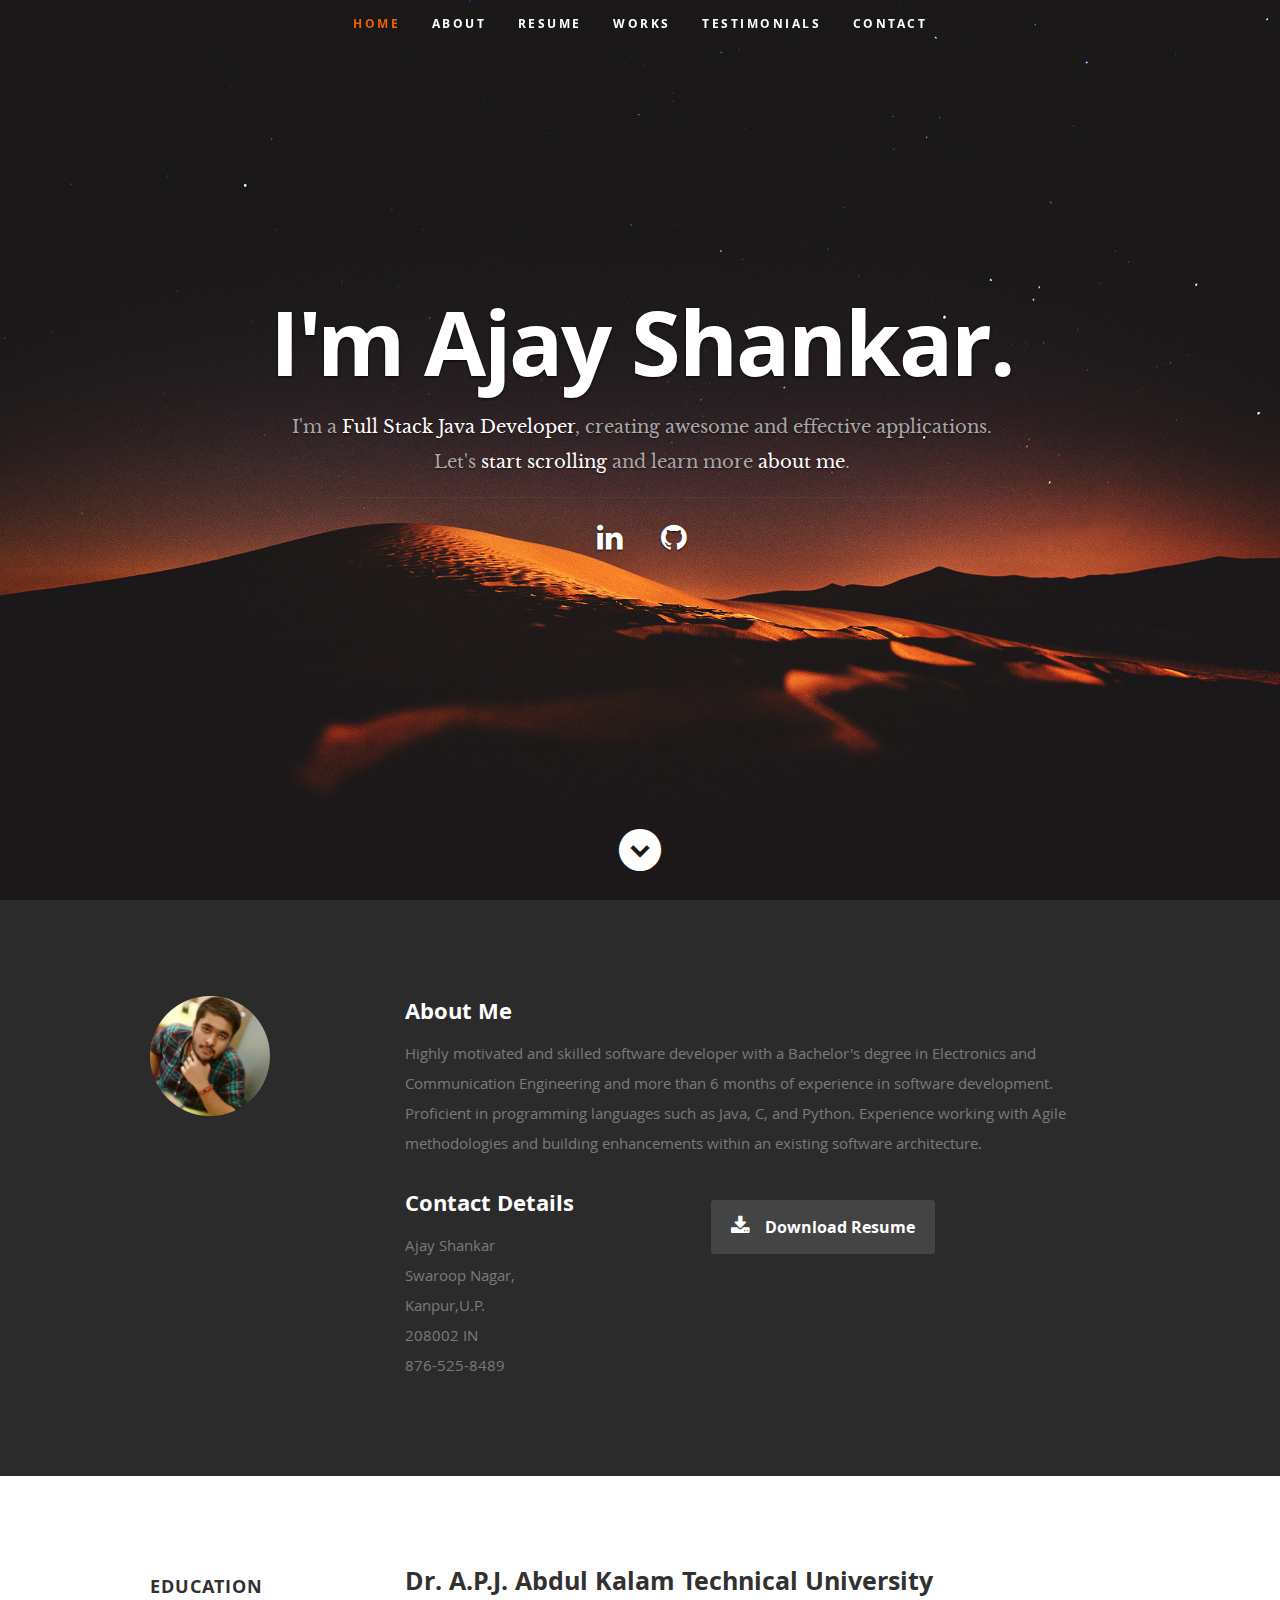
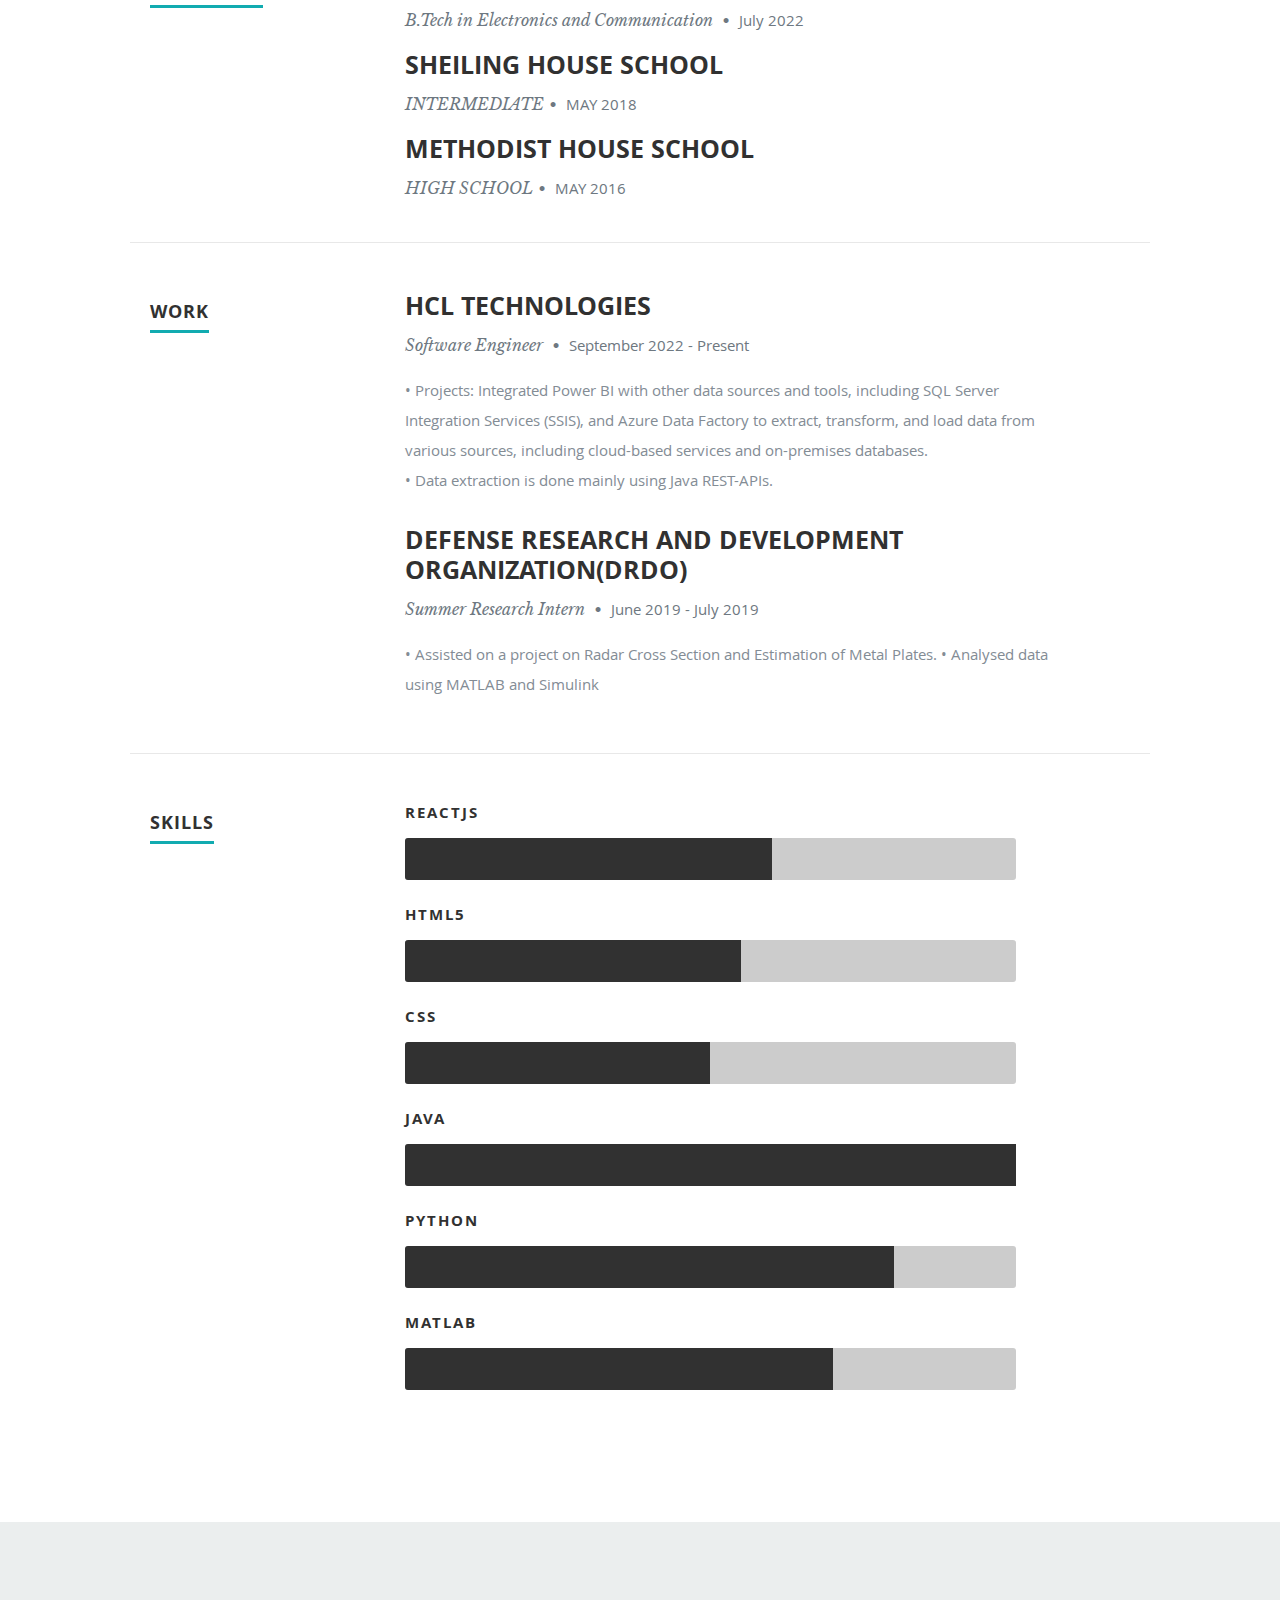
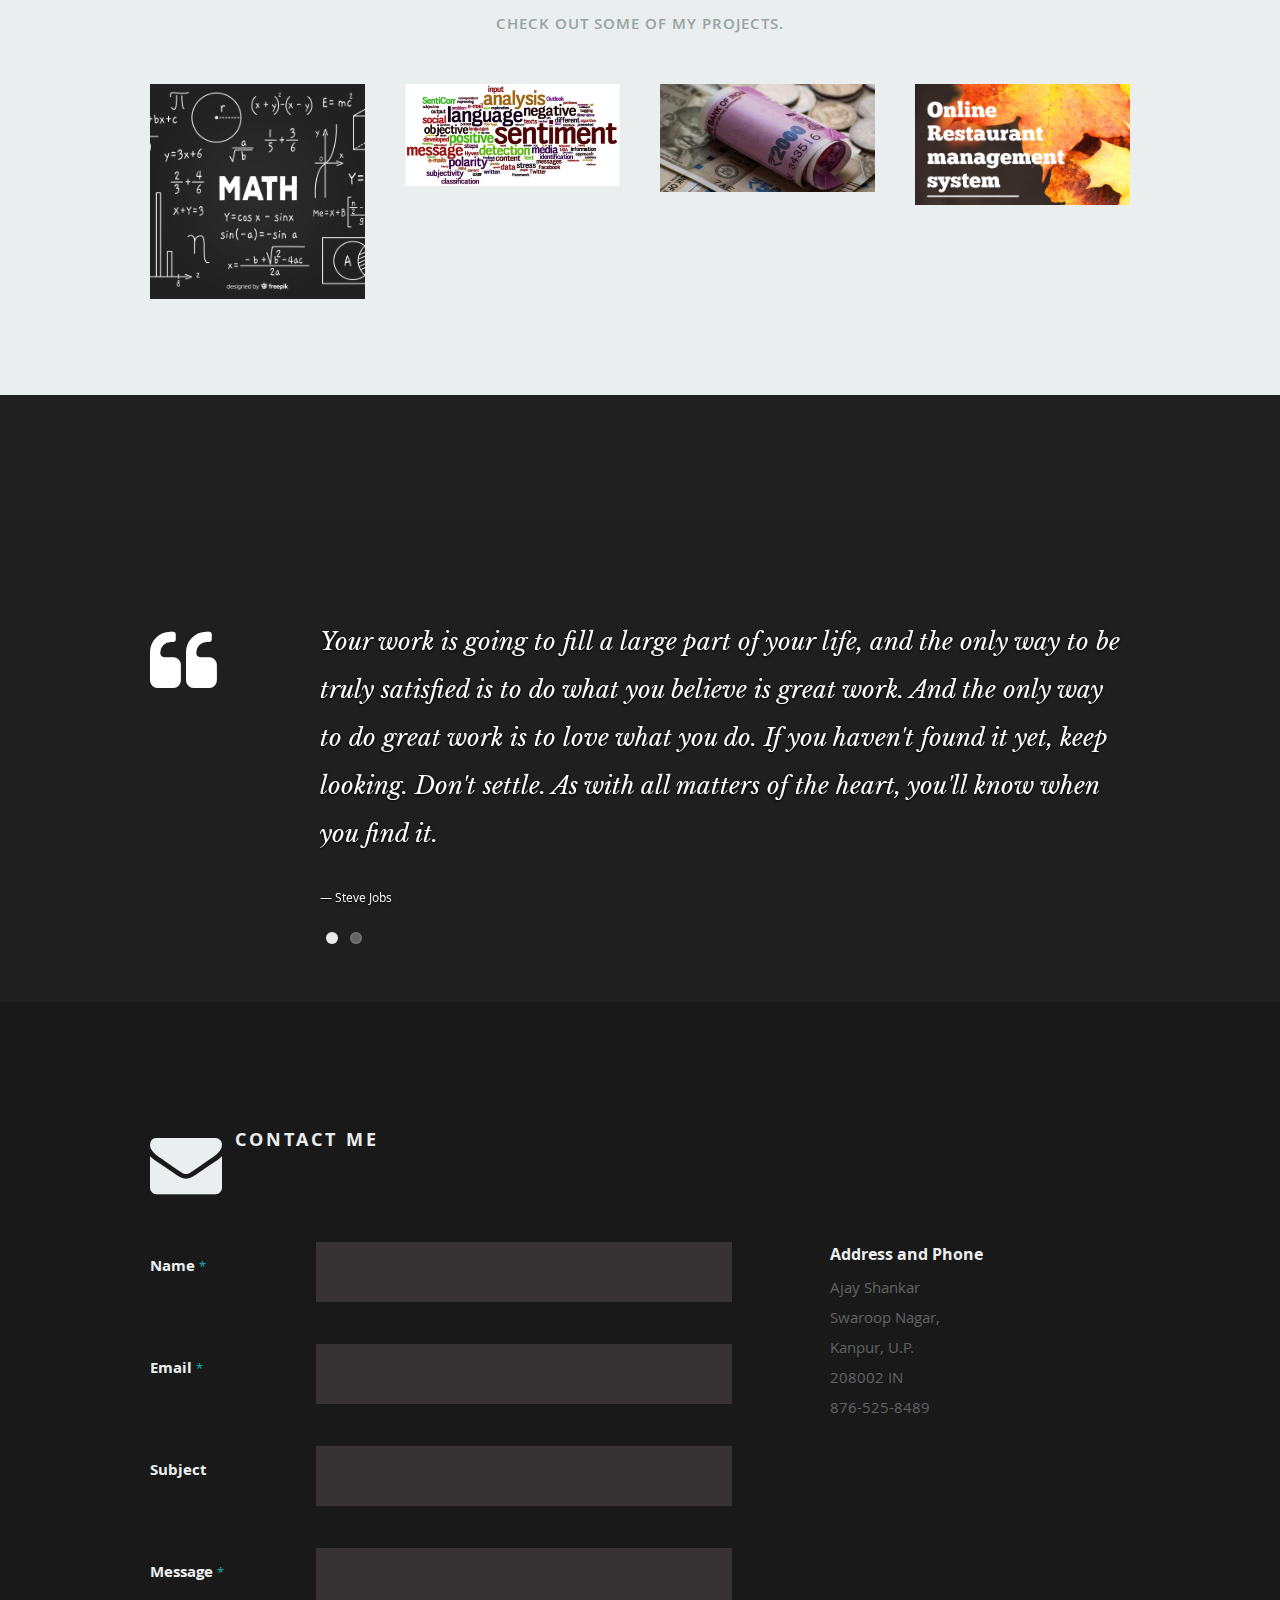
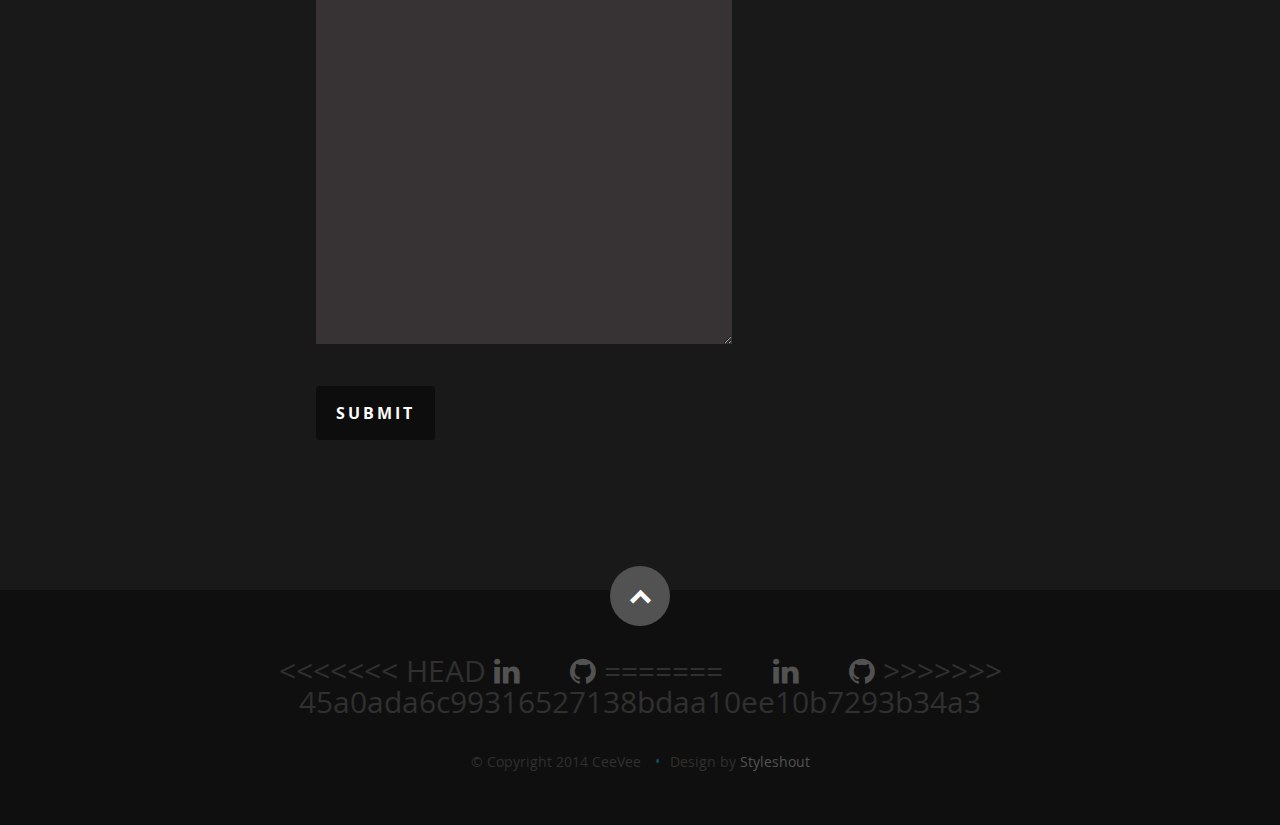
==== index.html @ ecfc8cbd "'Website'" ====
<!DOCTYPE html>
<!--[if lt IE 8 ]><html class="no-js ie ie7" lang="en"> <![endif]-->
<!--[if IE 8 ]><html class="no-js ie ie8" lang="en"> <![endif]-->
<!--[if (gte IE 8)|!(IE)]><!--><html class="no-js" lang="en"> <!--<![endif]-->
<head>

   <!--- Basic Page Needs
   ================================================== -->
   <meta charset="utf-8">
	<title>AJAY SHANKAR</title>
	<meta name="description" content="">
	<meta name="author" content="">

   <!-- Mobile Specific Metas
   ================================================== -->
	<meta name="viewport" content="width=device-width, initial-scale=1, maximum-scale=1">

	<!-- CSS
    ================================================== -->
   <link rel="stylesheet" href="css/default.css">
	<link rel="stylesheet" href="css/layout.css">
   <link rel="stylesheet" href="css/media-queries.css">
   <link rel="stylesheet" href="css/magnific-popup.css">

   <!-- Script
   ================================================== -->
	<script src="js/modernizr.js"></script>

   <!-- Favicons
	================================================== -->
	<link rel="shortcut icon" href="favicon.jpg" >

</head>

<body>

   <!-- Header
   ================================================== -->
   <header id="home">

      <nav id="nav-wrap">

         <a class="mobile-btn" href="#nav-wrap" title="Show navigation">Show navigation</a>
	      <a class="mobile-btn" href="#" title="Hide navigation">Hide navigation</a>

         <ul id="nav" class="nav">
            <li class="current"><a class="smoothscroll" href="#home">Home</a></li>
            <li><a class="smoothscroll" href="#about">About</a></li>
	         <li><a class="smoothscroll" href="#resume">Resume</a></li>
            <li><a class="smoothscroll" href="#portfolio">Works</a></li>
            <li><a class="smoothscroll" href="#testimonials">Testimonials</a></li>
            <li><a class="smoothscroll" href="#contact">Contact</a></li>
         </ul> <!-- end #nav -->

      </nav> <!-- end #nav-wrap -->

      <div class="row banner">
         <div class="banner-text">
            <h1 class="responsive-headline">I'm Ajay Shankar.</h1>
            <h3>I'm a <span>Full Stack Java Developer</span>,</span> creating awesome and effective applications. Let's <a class="smoothscroll" href="#about">start scrolling</a>
            and learn more <a class="smoothscroll" href="#about">about me</a>.</h3>
            <hr />
            <ul class="social">
               <li><a href="https://www.linkedin.com/in/ajayshankar99/"><i class="fa fa-linkedin"></i></a></li>
               <li><a href="https://github.com/ArrowAce"><i class="fa fa-github"></i></a></li>
            </ul>
         </div>
      </div>

      <p class="scrolldown">
         <a class="smoothscroll" href="#about"><i class="icon-down-circle"></i></a>
      </p>

   </header> <!-- Header End -->


   <!-- About Section
   ================================================== -->
   <section id="about">

      <div class="row">

         <div class="three columns">

            <img class="profile-pic"  src="images/profilepic.jpeg" alt="" />

         </div>

         <div class="nine columns main-col">

            <h2>About Me</h2>

            <p>Highly motivated and skilled software developer with a Bachelor's degree in Electronics and Communication Engineering and more than 6 months of experience in software development. Proficient in programming languages such as Java, C, and Python. Experience working with Agile methodologies and building enhancements within an existing software architecture.
            </p>

            <div class="row">

               <div class="columns contact-details">

                  <h2>Contact Details</h2>
                  <p class="address">
						   <span>Ajay Shankar</span><br>
						   <span>Swaroop Nagar,<br>
						         Kanpur,U.P.<br>
                           208002 IN
                     </span><br>
						   <span>876-525-8489</span><br>
                     <!--<span>anyone@website.com</span> -->
					   </p>

               </div>

               <div class="columns download">
                  <p>
                     <a href="https://www.overleaf.com/download/project/61837eb6423c09ee38dd8902/build/187cca5825b-e9d63cf21ffd0703/output/output.pdf?compileGroup=standard&clsiserverid=clsi-pre-emp-e2-f-rnw4&enable_pdf_caching=true&popupDownload=true"
                        class="button"><i class="fa fa-download"></i>Download Resume</a>
                  </p>
               </div>

            </div> <!-- end row -->

         </div> <!-- end .main-col -->

      </div>

   </section> <!-- About Section End-->


   <!-- Resume Section
   ================================================== -->
   <section id="resume">

      <!-- Education
      ----------------------------------------------- -->
      <div class="row education">

         <div class="three columns header-col">
            <h1><span>Education</span></h1>
         </div>

         <div class="nine columns main-col">

            <div class="row item">

               <div class="twelve columns">

                  <h3>Dr. A.P.J. Abdul Kalam Technical University</h3>
                  <p class="info">B.Tech in Electronics and Communication <span>&bull;</span> <em class="date">July 2022</em></p>

                  <!-- <p>
                  Lorem ipsum dolor sit amet, consectetuer adipiscing elit. Aenean commodo ligula eget dolor. Aenean massa.
                  Cum sociis natoque penatibus et magnis dis parturient montes, nascetur ridiculus mus. Donec quam felis,
                  ultricies nec, pellentesque eu, pretium quis, sem. Nulla consequat massa quis enim.
                  Donec pede justo, fringilla vel, aliquet nec, vulputate eget, arcu. Nullam dictum felis eu pede mollis pretium.
                  </p> -->

               </div>

            </div> <!-- item end -->

            <div class="row item">

               <div class="twelve columns">

                  <h3>SHEILING HOUSE SCHOOL</h3>
                  <p class="info">INTERMEDIATE<span>&bull;</span> <em class="date">MAY 2018</em></p>

                  <!-- <p>
                  This is Photoshop's version  of Lorem Ipsum. Proin gravida nibh vel velit auctor aliquet.
                  Aenean sollicitudin, lorem quis bibendum auctor, nisi elit consequat ipsum, nec sagittis sem
                  nibh id elit. Duis sed odio sit amet nibh vulputate cursus a sit amet mauris. Morbi accumsan
                  ipsum velit. Nam nec tellus a odio tincidunt auctor a ornare odio. Sed non  mauris vitae erat
                  </p> -->

               </div>

            </div> <!-- item end -->

            <div class="row item">

               <div class="twelve columns">

                  <h3>METHODIST HOUSE SCHOOL</h3>
                  <p class="info">HIGH SCHOOL<span>&bull;</span> <em class="date">MAY 2016</em></p>

                  <!-- <p>
                  This is Photoshop's version  of Lorem Ipsum. Proin gravida nibh vel velit auctor aliquet.
                  Aenean sollicitudin, lorem quis bibendum auctor, nisi elit consequat ipsum, nec sagittis sem
                  nibh id elit. Duis sed odio sit amet nibh vulputate cursus a sit amet mauris. Morbi accumsan
                  ipsum velit. Nam nec tellus a odio tincidunt auctor a ornare odio. Sed non  mauris vitae erat
                  </p> -->

               </div>

            </div> <!-- item end -->


         </div> <!-- main-col end -->

      </div> <!-- End Education -->


      <!-- Work
      ----------------------------------------------- -->
      <div class="row work">

         <div class="three columns header-col">
            <h1><span>Work</span></h1>
         </div>

         <div class="nine columns main-col">

            <div class="row item">

               <div class="twelve columns">

                  <h3>HCL TECHNOLOGIES</h3>
                  <p class="info">Software Engineer <span>&bull;</span> <em class="date">September 2022 - Present</em></p>

                  <p>
                  • Projects: Integrated Power BI with other data sources and tools, including SQL Server Integration Services (SSIS), and Azure Data Factory to extract, transform, and load data from various sources, including cloud-based services and on-premises databases.</br>
                  • Data extraction is done mainly using Java REST-APIs.
                  </p>

               </div>

            </div> <!-- item end -->

            <div class="row item">

               <div class="twelve columns">

                  <h3>DEFENSE RESEARCH AND DEVELOPMENT ORGANIZATION(DRDO)</h3>
                  <p class="info">Summer Research Intern <span>&bull;</span> <em class="date">June 2019 - July 2019</em></p>

                  <p>
                  • Assisted on a project on Radar Cross Section and Estimation of Metal Plates.
                  • Analysed data using MATLAB and Simulink
                  </p>

               </div>

            </div> <!-- item end -->

         </div> <!-- main-col end -->

      </div> <!-- End Work -->


      <!-- Skills
      ----------------------------------------------- -->
      <div class="row skill">

         <div class="three columns header-col">
            <h1><span>Skills</span></h1>
         </div>

         <div class="nine columns main-col">

            <!--<p>Sed ut perspiciatis unde omnis iste natus error sit voluptatem accusantium doloremque laudantium, totam rem aperiam,
            eaque ipsa quae ab illo inventore veritatis et quasi architecto beatae vitae dicta sunt explicabo. Nemo enim ipsam
            voluptatem quia voluptas sit aspernatur aut odit aut fugit, sed quia consequuntur magni dolores eos qui ratione
            voluptatem sequi nesciunt.
            </p>-->

				<div class="bars">

				   <ul class="skills">
					   <li><span class="bar-expand ReactJS"></span><em>ReactJS</em></li>
                  <li><span class="bar-expand html5"></span><em>HTML5</em></li>
						<li><span class="bar-expand css"></span><em>CSS</em></li>
						<li><span class="bar-expand java"></span><em>Java</em></li>
						<li><span class="bar-expand python"></span><em>Python</em></li>
                  <li><span class="bar-expand matlab"></span><em>MATLAB</em></li>
					</ul>

				</div><!-- end skill-bars -->

			</div> <!-- main-col end -->

      </div> <!-- End skills -->

   </section> <!-- Resume Section End-->


   <!-- Portfolio Section
   ================================================== -->
   <section id="portfolio">

      <div class="row">

         <div class="twelve columns collapsed">

            <h1>Check Out Some of My Projects.</h1>

            <!-- portfolio-wrapper -->
            <div id="portfolio-wrapper" class="bgrid-quarters s-bgrid-thirds cf">

          	   <div class="columns portfolio-item">
                  <div class="item-wrap">

                     <a href="#modal-01" title="">
                        <img alt="" src="images/portfolio/Handwritten-Equation-Solver.jpg">
                        <div class="overlay">
                           <div class="portfolio-item-meta">
          					      <h5>Hand Written Equation Solver</h5>
                              <p>Deep Learning</p>
          					   </div>
                        </div>
                        <div class="link-icon"><i class="icon-plus"></i></div>
                     </a>

                  </div>
          		</div> <!-- item end -->

               <div class="columns portfolio-item">
                  <div class="item-wrap">

                     <a href="#modal-02" title="">
                        <img alt="" src="images/portfolio/SentimentAnalysis.jpg">
                        <div class="overlay">
                           <div class="portfolio-item-meta">
          					      <h5>Perform Sentiment Analysis with Sci-Kit Learn</h5>
                              <p>Natural Lanhuage Processing</p>
          					   </div>
                        </div>
                        <div class="link-icon"><i class="icon-plus"></i></div>
                     </a>

                  </div>
          		</div> <!-- item end -->

               <div class="columns portfolio-item">
                  <div class="item-wrap">

                     <a href="#modal-03" title="">
                        <img alt="" src="images/portfolio/SMART CURRENCY ASSISTIVE SYSTEM FOR VISUALLY IMPAIRED.jpeg">
                        <div class="overlay">
                           <div class="portfolio-item-meta">
          					      <h5>SMART CURRENCY ASSISTIVE SYSTEM FOR VISUALLY IMPAIRED</h5>
                              <p>Digital Image Processing</p>
          					   </div>
                        </div>
                        <div class="link-icon"><i class="icon-plus"></i></div>
                     </a>

                  </div>
          		</div> <!-- item end -->

               <div class="columns portfolio-item">
                  <div class="item-wrap">

                     <a href="#modal-04" title="">
                        <img alt="" src="images/portfolio/Online-Restaurant-Management.jpg">
                        <div class="overlay">
                           <div class="portfolio-item-meta">
          					      <h5>Online-Restaurant-Management</h5>
                              <p>REST API</p>
          					   </div>
                        </div>
                        <div class="link-icon"><i class="icon-plus"></i></div>
                     </a>

                  </div>
          		</div> <!-- item end -->

              
            </div> <!-- portfolio-wrapper end -->

         </div> <!-- twelve columns end -->


         <!-- Modal Popup
	      --------------------------------------------------------------- -->

         <div id="modal-01" class="popup-modal mfp-hide">

		      <img class="scale-with-grid" src="images/portfolio/modals/Handwritten-Equation-Solver.jpg" alt="" />

		      <div class="description-box">
			      <h4>Handwritten-Equation-Solver</h4>
			      <p>• Developed a Handwritten Equation solver using CNN. The equation can
                  contain any digit from 0-9 and symbol +,x,-.</p>
               <span class="categories"><i class="fa fa-tag"></i>Equations</span>
		      </div>

            <div class="link-box">
               <a href="https://github.com/ArrowAce/Handwritten-Equation-Solver_Biet_hacks" target="_blank">Details</a>
		         <a class="popup-modal-dismiss">Close</a>
            </div>

	      </div><!-- modal-01 End -->

         <div id="modal-02" class="popup-modal mfp-hide">

		      <img class="scale-with-grid" src="images/portfolio/modals/SentimentAnalysis.jpg" alt="" />

		      <div class="description-box">
			      <h4>Perform Sentiment Analysis with Sci-Kit Learn</h4>
			      <p>• Build and employ a logistic regression classifier using scikit-learn.</br>
                  • Perform feature extraction with The Natural Language Toolkit (NLTK).</p>
               <span class="categories"><i class="fa fa-tag"></i>Sci-Kit Learn</span>
		      </div>

            <div class="link-box">
               <a href="https://www.coursera.org/account/accomplishments/certificate/EUSAKP5MKCBN" target="_blank">Details</a>
		         <a class="popup-modal-dismiss">Close</a>
            </div>

	      </div><!-- modal-02 End -->

         <div id="modal-03" class="popup-modal mfp-hide">

		      <img class="scale-with-grid" src="images/portfolio/modals/SMART CURRENCY ASSISTIVE SYSTEM FOR VISUALLY IMPAIRED.jpeg" alt="" />

		      <div class="description-box">
			      <h4>SMART CURRENCY ASSISTIVE SYSTEM FOR VISUALLY IMPAIRED</h4>
			      <p>• Developed an Assistive system for visually impaired to help them in
                  identification of currency notes.
                  • It is developed using Python OpenCV.</p>
               <span class="categories"><i class="fa fa-tag"></i>Assistive System</span>
		      </div>

            <div class="link-box">
               <a href="https://github.com/ArrowAce/CurrencyDetection.git" target="_blank">Details</a>
		         <a class="popup-modal-dismiss">Close</a>
            </div>

	      </div><!-- modal-03 End -->

         <div id="modal-04" class="popup-modal mfp-hide">

		      <img class="scale-with-grid" src="images/portfolio/modals/Online-Restaurant-Management.jpg" alt="" />

		      <div class="description-box">
			      <h4>Online-Restaurant-Management</h4>
			      <p>REST API to manage restaurant with online orders and also inventory management.</p>
               <span class="categories"><i class="fa fa-tag"></i>SpringBoot</span>
		      </div>

            <div class="link-box">
               <a href="https://github.com/ArrowAce/Online-Restaurant-Management" target="_blank">Details</a>
		         <a class="popup-modal-dismiss">Close</a>
            </div>

	      </div><!-- modal-04 End -->

         

      </div> <!-- row End -->

   </section> <!-- Portfolio Section End-->


   <!-- Call-To-Action Section
   ================================================== -->
   <section id="call-to-action">

      <div class="row">

         <!-- <div class="two columns header-col">

            <h1><span>Get Hosting.</span></h1>

         </div>

         <div class="seven columns">

            <h2><span class="lead">Unde Omnis Iste</span></h2>
            <p><span class="lead">Sed ut perspiciatis unde omnis iste natus error sit voluptatem accusantium doloremque laudantium, totam rem aperiam,
            eaque ipsa quae ab illo inventore veritatis et quasi architecto beatae vitae. </span></p>

         </div> -->

         <div class="three columns action">



         </div>

      </div>

   </section> <!-- Call-To-Action Section End-->


   <!-- Testimonials Section
   ================================================== -->
   <section id="testimonials">

      <div class="text-container">

         <div class="row">

            <div class="two columns header-col">

               <h1><span>Client Testimonials</span></h1>

            </div>

            <div class="ten columns flex-container">

               <div class="flexslider">

                  <ul class="slides">

                     <li>
                        <blockquote>
                           <p>Your work is going to fill a large part of your life, and the only way to be truly satisfied is
                           to do what you believe is great work. And the only way to do great work is to love what you do.
                           If you haven't found it yet, keep looking. Don't settle. As with all matters of the heart, you'll know when you find it.
                           </p>
                           <cite>Steve Jobs</cite>
                        </blockquote>
                     </li> <!-- slide ends -->

                     <li>
                        <blockquote>
                           <p>When something is important enough, you do it even if the odds are not in your favor.
                           </p>
                           <cite>Elon Musk</cite>
                        </blockquote>
                     </li> <!-- slide ends -->

                  </ul>

               </div> <!-- div.flexslider ends -->

            </div> <!-- div.flex-container ends -->

         </div> <!-- row ends -->

       </div>  <!-- text-container ends -->

   </section> <!-- Testimonials Section End-->


   <!-- Contact Section
   ================================================== -->
   <section id="contact">

         <div class="row section-head">

            <!-- <div class="two columns header-col">

               <h1><span>Get In Touch.</span></h1>

            </div> -->

            <div class="ten columns">
               &nbsp; &nbsp; &nbsp;<h1>CONTACT ME</h1>
                  <!-- <p class="lead">Sed ut perspiciatis unde omnis iste natus error sit voluptatem accusantium doloremque laudantium, totam rem aperiam,
                  eaque ipsa quae ab illo inventore veritatis et quasi architecto beatae vitae dicta sunt explicabo. Nemo enim ipsam
                  voluptatem quia voluptas sit aspernatur aut odit aut fugit.
                  </p> -->

            </div>

         </div>

         <div class="row">

            <div class="eight columns">

               <!-- form -->
               <form action="https://formsubmit.co/engineeringconnect99@gmail.com" method="post">
					<fieldset>

                  <div>
						   <label for="contactName">Name <span class="required">*</span></label>
						   <input type="text" value="" size="35" id="contactName" name="contactName">
                  </div>

                  <div>
						   <label for="contactEmail">Email <span class="required">*</span></label>
						   <input type="text" value="" size="35" id="contactEmail" name="contactEmail">
                  </div>

                  <div>
						   <label for="contactSubject">Subject</label>
						   <input type="text" value="" size="35" id="contactSubject" name="contactSubject">
                  </div>

                  <div>
                     <label for="contactMessage">Message <span class="required">*</span></label>
                     <textarea cols="50" rows="15" id="contactMessage" name="contactMessage"></textarea>
                  </div>

                  <div>
                     <button class="submit">Submit</button>
                     <span id="image-loader">
                        <img alt="" src="images/loader.gif">
                     </span>
                  </div>

					</fieldset>
				   </form> <!-- Form End -->

               <!-- contact-warning -->
               <div id="message-warning"> Error boy</div>
               <!-- contact-success -->
				   <div id="message-success">
                  <i class="fa fa-check"></i>Your message was sent, thank you!<br>
				   </div>

            </div>

          
            <aside class="four columns footer-widgets">

               <div class="widget widget_contact">

					   <h4>Address and Phone</h4>
					   <p class="address">
						   Ajay Shankar<br>
                     Swaroop Nagar,<br>
                     Kanpur, U.P.<br>
                     208002 IN<br>
						   <span>876-525-8489</span>
					   </p>

				   </div>

               <!-- <div class="widget widget_tweets">

                  <h4 class="widget-title">Latest Tweets</h4>

                  <ul id="twitter">
                     <li>
                        <span>
                        This is Photoshop's version  of Lorem Ipsum. Proin gravida nibh vel velit auctor aliquet.
                        Aenean sollicitudin, lorem quis bibendum auctor, nisi elit consequat ipsum
                        <a href="#">http://t.co/CGIrdxIlI3</a>
                        </span>
                        <b><a href="#">2 Days Ago</a></b>
                     </li>
                     <li>
                        <span>
                        Sed ut perspiciatis unde omnis iste natus error sit voluptatem accusantium doloremque laudantium, totam rem aperiam,
                        eaque ipsa quae ab illo inventore veritatis et quasi
                        <a href="#">http://t.co/CGIrdxIlI3</a>
                        </span>
                        <b><a href="#">3 Days Ago</a></b>
                     </li>
                  </ul>

		         </div> -->

            </aside>

      </div>

   </section> <!-- Contact Section End-->


   <!-- footer
   ================================================== -->
   <footer>

      <div class="row">

         <div class="twelve columns">

            <ul class="social-links">
<<<<<<< HEAD
               <li><a href="https://www.linkedin.com/in/ajayshankar99/"><i class="fa fa-linkedin"></i></a></li>
               <li><a href="https://github.com/ArrowAce"><i class="fa fa-github"></i></a></li>
=======
               <!-- <li><a href="#"><i class="fa fa-facebook"></i></a></li>
               <li><a href="#"><i class="fa fa-twitter"></i></a></li>
               <li><a href="#"><i class="fa fa-google-plus"></i></a></li> -->
               <li><a href="https://www.linkedin.com/in/ajayshankar99/"><i class="fa fa-linkedin"></i></a></li>
               <li><a href="https://github.com/ArrowAce"><i class="fa fa-github"></i></a></li>
               <!-- <li><a href="#"><i class="fa fa-dribbble"></i></a></li>
               <li><a href="#"><i class="fa fa-skype"></i></a></li> -->
>>>>>>> 45a0ada6c99316527138bdaa10ee10b7293b34a3
            </ul>

            <ul class="copyright">
               <li>&copy; Copyright 2014 CeeVee</li>
               <li>Design by <a href="http://www.styleshout.com/" title="Styleshout" target="_blank">Styleshout</a></li>   
            </ul>

         </div>

         <div id="go-top"><a class="smoothscroll" title="Back to Top" href="#home"><i class="icon-up-open"></i></a></div>

      </div>

   </footer> <!-- Footer End-->

   <!-- Java Script
   ================================================== -->
   <script src="http://ajax.googleapis.com/ajax/libs/jquery/1.10.2/jquery.min.js"></script>
   <script>window.jQuery || document.write('<script src="js/jquery-1.10.2.min.js"><\/script>')</script>
   <script type="text/javascript" src="js/jquery-migrate-1.2.1.min.js"></script>

   <script src="js/jquery.flexslider.js"></script>
   <script src="js/waypoints.js"></script>
   <script src="js/jquery.fittext.js"></script>
   <script src="js/magnific-popup.js"></script>
   <script src="js/init.js"></script>

</body>

</html>
---- css/default.css ----
/*
=====================================================================
*   Ceevee v1.0 Default Stylesheet
*   url: styleshout.com
*   03-17-2014
=====================================================================

TOC:
a. Webfonts and Icon fonts
b. Reset
c. Default Styles
   1. Basic
   2. Typography
   3. Links
   4. Images
   5. Buttons
   6. Forms
d. Grid
e. Others
   1. Clearing
   2. Misc

=====================================================================  */

/* ------------------------------------------------------------------ */
/* a. Webfonts and Icon fonts
 ------------------------------------------------------------------ */

@import url("fonts.css");
@import url("fontello/css/fontello.css");
@import url("font-awesome/css/font-awesome.min.css");

/* ------------------------------------------------------------------
/* b. Reset
      Adapted from:
      Normalize.css - https://github.com/necolas/normalize.css/
      HTML5 Doctor Reset - html5doctor.com/html-5-reset-stylesheet/
/* ------------------------------------------------------------------ */

html, body, div, span, object, iframe,
h1, h2, h3, h4, h5, h6, p, blockquote, pre,
abbr, address, cite, code,
del, dfn, em, img, ins, kbd, q, samp,
small, strong, sub, sup, var,
b, i,
dl, dt, dd, ol, ul, li,
fieldset, form, label, legend,
table, caption, tbody, tfoot, thead, tr, th, td,
article, aside, canvas, details, figcaption, figure,
footer, header, hgroup, menu, nav, section, summary,
time, mark, audio, video {
   margin: 0;
   padding: 0;
   border: 0;
   outline: 0;
   font-size: 100%;
   vertical-align: baseline;
   background: transparent;
}

article,aside,details,figcaption,figure,
footer,header,hgroup,menu,nav,section {
   display: block;
}

audio,
canvas,
video {
   display: inline-block;
}

audio:not([controls]) {
   display: none;
   height: 0;
}

[hidden] { display: none; }

code, kbd, pre, samp {
   font-family: monospace, serif;
   font-size: 1em;
}

pre {
   white-space: pre;
   white-space: pre-wrap;
   word-wrap: break-word;
}

blockquote, q { quotes: &#8220 &#8220; }

blockquote:before, blockquote:after,
q:before, q:after {
   content: '';
   content: none;
}

ins {
   background-color: #ff9;
   color: #000;
   text-decoration: none;
}

mark {
   background-color: #A7F4F6;
   color: #555;
}

del { text-decoration: line-through; }

abbr[title], dfn[title] {
   border-bottom: 1px dotted;
   cursor: help;
}

table {
   border-collapse: collapse;
   border-spacing: 0;
}


/* ------------------------------------------------------------------ */
/* c. Default and Basic Styles
      Adapted from:
      Skeleton CSS Framework - http://www.getskeleton.com/
      Typeplate Typographic Starter Kit - http://typeplate.com/
/* ------------------------------------------------------------------ */

/*  1. Basic  ------------------------------------------------------- */

*,
*:before,
*:after {
   -moz-box-sizing: border-box;
   -webkit-box-sizing: border-box;
   box-sizing: border-box;
}

html {
   font-size: 62.5%;
   -webkit-font-smoothing: antialiased;
}

body {
   background: #fff;
   font-family: 'opensans-regular', sans-serif;
   font-weight: normal;
   font-size: 15px;
   line-height: 30px;
	color: #838C95;

   -webkit-font-smoothing: antialiased; /* Fix for webkit rendering */
	-webkit-text-size-adjust: 100%;
}

/*  2. Typography
       Vertical rhythm with leading derived from 6
--------------------------------------------------------------------- */

h1, h2, h3, h4, h5, h6 {
   color: #313131;
	font-family: 'opensans-bold', sans-serif;
   font-weight: normal;
}
h1 a, h2 a, h3 a, h4 a, h5 a, h6 a { font-weight: inherit; }
h1 { font-size: 38px; line-height: 42px; margin-bottom: 12px; letter-spacing: -1px; }
h2 { font-size: 28px; line-height: 36px; margin-bottom: 6px; }
h3 { font-size: 22px; line-height: 30px; margin-bottom: 12px; }
h4 { font-size: 20px; line-height: 30px; margin-bottom: 6px; }
h5 { font-size: 18px; line-height: 30px; }
h6 { font-size: 14px; line-height: 30px; }
.subheader { }

p { margin: 0 0 30px 0; }
p img { margin: 0; }
p.lead {
   font: 19px/36px 'opensans-light', sans-serif;
   margin-bottom: 18px;
}

/* for 'em' and 'strong' tags, font-size and line-height should be same with
the body tag due to rendering problems in some browsers */
em { font: 15px/30px 'opensans-italic', sans-serif; }
strong, b { font: 15px/30px 'opensans-bold', sans-serif; }
small { font-size: 11px; line-height: inherit; }

/*	Blockquotes */
blockquote {
   margin: 30px 0px;
   padding-left: 40px;
   position: relative;
}
blockquote:before {
   content: "\201C";
   opacity: 0.45;
   font-size: 80px;
   line-height: 0px;
   margin: 0;
   font-family: arial, sans-serif;

   position: absolute;
   top:  30px;
	left: 0;
}
blockquote p {
   font-family: 'librebaskerville-italic', serif;
   padding: 0;
   font-size: 18px;
   line-height: 36px;
}
blockquote cite {
   display: block;
   font-size: 12px;
   font-style: normal;
   line-height: 18px;
}
blockquote cite:before { content: "\2014 \0020"; }
blockquote cite a,
blockquote cite a:visited { color: #8B9798; border: none }

/* ---------------------------------------------------------------------
/*  Pull Quotes Markup
/*
    <aside class="pull-quote">
		<blockquote>
			<p></p>
		</blockquote>
	 </aside>
/*
/* --------------------------------------------------------------------- */
.pull-quote {
   position: relative;
	padding: 18px 30px 18px 0px;
}
.pull-quote:before,
.pull-quote:after {
	height: 1em;
	opacity: 0.45;
	position: absolute;
	font-size: 80px;
   font-family: Arial, Sans-Serif;
}
.pull-quote:before {
	content: "\201C";
	top:  33px;
	left: 0;
}
.pull-quote:after {
	content: '\201D';
	bottom: -33px;
	right: 0;
}
.pull-quote blockquote {
   margin: 0;
}
.pull-quote blockquote:before {
   content: none;
}

/* Abbreviations */
abbr {
   font-family: 'opensans-bold', sans-serif;
	font-variant: small-caps;
	text-transform: lowercase;
   letter-spacing: .5px;
	color: gray;
}
abbr:hover { cursor: help; }

/* drop cap */
.drop-cap:first-letter {
	float: left;
	margin: 0;
	padding: 14px 6px 0 0;
	font-size: 84px;
	font-family: /* Copperplate */ 'opensans-bold', sans-serif;
   line-height: 60px;
	text-indent: 0;
	background: transparent;
	color: inherit;
}

hr { border: solid #E3E3E3; border-width: 1px 0 0; clear: both; margin: 11px 0 30px; height: 0; }


/*  3. Links  ------------------------------------------------------- */

a, a:visited {
   text-decoration: none;
   outline: 0;
   color: #11ABB0;

   -webkit-transition: color .3s ease-in-out;
   -moz-transition: color .3s ease-in-out;
   -o-transition: color .3s ease-in-out;
   transition: color .3s ease-in-out;
}
a:hover, a:focus { color: #313131; }
p a, p a:visited { line-height: inherit; }


/*  4. List  --------------------------------------------------------- */

ul, ol { margin-bottom: 24px; margin-top: 12px; }
ul { list-style: none outside; }
ol { list-style: decimal; }
ol, ul.square, ul.circle, ul.disc { margin-left: 30px; }
ul.square { list-style: square outside; }
ul.circle { list-style: circle outside; }
ul.disc { list-style: disc outside; }
ul ul, ul ol,
ol ol, ol ul { margin: 6px 0 6px 30px; }
ul ul li, ul ol li,
ol ol li, ol ul li { margin-bottom: 6px; }
li { line-height: 18px; margin-bottom: 12px; }
ul.large li { }
li p { }

/* ---------------------------------------------------------------------
/*  Stats Tab Markup

    <ul class="stats-tabs">
		<li><a href="#">[value]<b>[name]</b></a></li>
	 </ul>

    Extend this object into your markup.
/*
/* --------------------------------------------------------------------- */
.stats-tabs {
   padding: 0;
   margin: 24px 0;
}
.stats-tabs li {
	display: inline-block;
	margin: 0 10px 18px 0;
	padding: 0 10px 0 0;
	border-right: 1px solid #ccc;
}
.stats-tabs li:last-child {
	margin: 0;
	padding: 0;
	border: none;
}
.stats-tabs li a {
	display: inline-block;
	font-size: 22px;
	font-family: 'opensans-bold', sans-serif;
   border: none;
   color: #313131;
}
.stats-tabs li a:hover {
   color:#11ABB0;
}
.stats-tabs li a b {
	display: block;
	margin: 6px 0 0 0;
	font-size: 13px;
	font-family: 'opensans-regular', sans-serif;
   color: #8B9798;
}

/* definition list */
dl { margin: 12px 0; }
dt { margin: 0; color:#11ABB0; }
dd { margin: 0 0 0 20px; }

/* Lining Definition Style Markup */
.lining dt,
.lining dd {
	display: inline;
	margin: 0;
}
.lining dt + dt:before,
.lining dd + dt:before {
	content: "\A";
	white-space: pre;
}
.lining dd + dd:before {
	content: ", ";
}
.lining dd:before {
	content: ": ";
	margin-left: -0.2em;
}

/* Dictionary Definition Style Markup */
.dictionary-style dt {
	display: inline;
	counter-reset: definitions;
}
.dictionary-style dt + dt:before {
	content: ", ";
	margin-left: -0.2em;
}
.dictionary-style dd {
	display: block;
	counter-increment: definitions;
}
.dictionary-style dd:before {
	content: counter(definitions, decimal) ". ";
}

/* Pagination */
.pagination {
   margin: 36px auto;
   text-align: center;
}
.pagination ul li {
   display: inline-block;
   margin: 0;
   padding: 0;
}
.pagination .page-numbers {
   font: 15px/18px 'opensans-bold', sans-serif;
   display: inline-block;
   padding: 6px 10px;
   margin-right: 3px;
   margin-bottom: 6px;
	color: #6E757C;
	background-color: #E6E8EB;

	-webkit-transition: all 200ms ease-in-out;
	-moz-transition: all 200ms ease-in-out;
	-o-transition: all 200ms ease-in-out;
	-ms-transition: all 200ms ease-in-out;
	transition: all 200ms ease-in-out;

   -moz-border-radius: 3px;
   -webkit-border-radius: 3px;
   -khtml-border-radius: 3px;
	border-radius: 3px;
}
.pagination .page-numbers:hover {
   background: #838A91;
   color: #fff;
}
.pagination .current,
.pagination .current:hover {
   background-color: #11ABB0;
   color: #fff;
}
.pagination .inactive,
.pagination .inactive:hover {
   background-color: #E6E8EB;
	color: #A9ADB2;
}
.pagination .prev, .pagination .next {}

/*  5. Images  --------------------------------------------------------- */

img {
   max-width: 100%;
   height: auto;
}
img.pull-right { margin: 12px 0px 0px 18px; }
img.pull-left { margin: 12px 18px 0px 0px; }

/*  6. Buttons  --------------------------------------------------------- */

.button,
.button:visited,
button,
input[type="submit"],
input[type="reset"],
input[type="button"] {
   font: 16px/30px 'opensans-bold', sans-serif;
   background: #11ABB0;
   display: inline-block;
	text-decoration: none;
   letter-spacing: 0;
   color: #fff;
	padding: 12px 20px;
	margin-bottom: 18px;
   border: none;
   cursor: pointer;
   height: auto;

   -webkit-transition: all .2s ease-in-out;
	-moz-transition: all .2s ease-in-out;
	-o-transition: all .2s ease-in-out;
	-ms-transition: all .2s ease-in-out;
	transition: all .2s ease-in-out;

   -moz-border-radius: 3px;
   -webkit-border-radius: 3px;
   -khtml-border-radius: 3px;
   border-radius: 3px;
}

.button:hover,
button:hover,
input[type="submit"]:hover,
input[type="reset"]:hover,
input[type="button"]:hover {
   background: #3d4145;
   color: #fff;
}

.button:active,
button:active,
input[type="submit"]:active,
input[type="reset"]:active,
input[type="button"]:active {
   background: #3d4145;
   color: #fff;
}

.button.full-width,
button.full-width,
input[type="submit"].full-width,
input[type="reset"].full-width,
input[type="button"].full-width {
	width: 100%;
	padding-left: 0 !important;
	padding-right: 0 !important;
	text-align: center;
}

/* Fix for odd Mozilla border & padding issues */
button::-moz-focus-inner,
input::-moz-focus-inner {
    border: 0;
    padding: 0;
}


/*  7. Forms  --------------------------------------------------------- */

form { margin-bottom: 24px; }
fieldset { margin-bottom: 24px; }

input[type="text"],
input[type="password"],
input[type="email"],
textarea,
select {
   display: block;
   padding: 18px 15px;
   margin: 0 0 24px 0;
   border: 0;
   outline: none;
   vertical-align: middle;
   min-width: 225px;
	max-width: 100%;
   font-size: 15px;
   line-height: 24px;
	color: #647373;
	background: #D3D9D9;

}

/* select { padding: 0;
   width: 220px;
   } */

input[type="text"]:focus,
input[type="password"]:focus,
input[type="email"]:focus,
textarea:focus {
   color: #B3B7BC;
	background-color: #3d4145;
}

textarea { min-height: 220px; }

label,
legend {
   font: 16px/24px 'opensans-bold', sans-serif;
	margin: 12px 0;
   color: #3d4145;
   display: block;
}
label span,
legend span {
	color: #8B9798;
   font: 14px/24px 'opensans-regular', sans-serif;
}

input[type="checkbox"],
input[type="radio"] {
    font-size: 15px;
    color: #737373;
}

input[type="checkbox"] { display: inline; }

/* ------------------------------------------------------------------ */
/* d. Grid
---------------------------------------------------------------------
   gutter = 40px.
/* ------------------------------------------------------------------ */

/* default
--------------------------------------------------------------- */
.row {
   width: 96%;
   max-width: 1020px;
   margin: 0 auto;
}
/* fixed width for IE8 */
.ie .row { width: 1000px ; }

.narrow .row { max-width: 980px; }

.row .row { width: auto; max-width: none; margin: 0 -20px; }

/* row clearing */
.row:before,
.row:after {
    content: " ";
    display: table;
}
.row:after {
    clear: both;
}

.column, .columns {
   position: relative;
   padding: 0 20px;
   min-height: 1px;
   float: left;
}
.column.centered, .columns.centered  {
    float: none;
    margin: 0 auto;
}

/* removed gutters */
.row.collapsed > .column,
.row.collapsed > .columns,
.column.collapsed, .columns.collapsed  { padding: 0; }

[class*="column"] + [class*="column"]:last-child { float: right; }
[class*="column"] + [class*="column"].end { float: right; }

/* column widths */
.row .one         { width: 8.33333%; }
.row .two         { width: 16.66667%; }
.row .three       { width: 25%; }
.row .four        { width: 33.33333%; }
.row .five        { width: 41.66667%; }
.row .six         { width: 50%; }
.row .seven       { width: 58.33333%; }
.row .eight       { width: 66.66667%; }
.row .nine        { width: 75%; }
.row .ten         { width: 83.33333%; }
.row .eleven      { width: 91.66667%; }
.row .twelve      { width: 100%; }

/* Offsets */
.row .offset-1    { margin-left: 8.33333%; }
.row .offset-2    { margin-left: 16.66667%; }
.row .offset-3    { margin-left: 25%; }
.row .offset-4    { margin-left: 33.33333%; }
.row .offset-5    { margin-left: 41.66667%; }
.row .offset-6    { margin-left: 50%; }
.row .offset-7    { margin-left: 58.33333%; }
.row .offset-8    { margin-left: 66.66667%; }
.row .offset-9    { margin-left: 75%; }
.row .offset-10   { margin-left: 83.33333%; }
.row .offset-11   { margin-left: 91.66667%; }

/* Push/Pull */
.row .push-1      { left: 8.33333%; }
.row .pull-1      { right: 8.33333%; }
.row .push-2      { left: 16.66667%; 	}
.row .pull-2      { right: 16.66667%; }
.row .push-3      { left: 25%; }
.row .pull-3      { right: 25%;	}
.row .push-4      { left: 33.33333%; }
.row .pull-4      { right: 33.33333%; }
.row .push-5      { left: 41.66667%; }
.row .pull-5      { right: 41.66667%; }
.row .push-6      { left: 50%; }
.row .pull-6      { right: 50%; }
.row .push-7      { left: 58.33333%; }
.row .pull-7      { right: 58.33333%; }
.row .push-8      { left: 66.66667%; 	}
.row .pull-8      { right: 66.66667%; }
.row .push-9      { left: 75%; }
.row .pull-9      { right: 75%; }
.row .push-10     { left: 83.33333%; }
.row .pull-10     { right: 83.33333%; }
.row .push-11     { left: 91.66667%; }
.row .pull-11     { right: 91.66667%; }

/* block grids
--------------------------------------------------------------------- */
.bgrid-sixths [class*="column"]   { width: 16.66667%; }
.bgrid-quarters [class*="column"] { width: 25%; }
.bgrid-thirds [class*="column"]   { width: 33.33333%; }
.bgrid-halves [class*="column"]   { width: 50%; }

[class*="bgrid"] [class*="column"] + [class*="column"]:last-child { float: left; }

/* Left clearing for block grid columns - columns that changes width in
different screen sizes. Allows columns with different heights to align
properly.
--------------------------------------------------------------------- */
.first { clear: left; }   /* first column in default screen */
.s-first { clear: none; } /* first column in smaller screens */

/* smaller screens
--------------------------------------------------------------- */
@media only screen and (max-width: 900px) {

   /* block grids on small screens */
   .s-bgrid-sixths [class*="column"]   { width: 16.66667%; }
   .s-bgrid-quarters [class*="column"] { width: 25%; }
   .s-bgrid-thirds [class*="column"]   { width: 33.33333%; }
   .s-bgrid-halves [class*="column"]   { width: 50%; }

   /* block grids left clearing */
   .first { clear: none; }
   .s-first { clear: left; }

}

/* mobile wide/smaller tablets
--------------------------------------------------------------- */
@media only screen and (max-width: 767px) {

   .row {
	   width: 460px;
	   margin: 0 auto;
      padding: 0;
	}
   .column, .columns {
	   width: auto !important;
	   float: none;
	   margin-left: 0;
	   margin-right: 0;
      padding: 0 30px;
   }
   .row .row { width: auto; max-width: none; margin: 0 -30px; }

   [class*="column"] + [class*="column"]:last-child { float: none; }
   [class*="bgrid"] [class*="column"] + [class*="column"]:last-child { float: none; }

   /* Offsets */
   .row .offset-1    { margin-left: 0%; }
   .row .offset-2    { margin-left: 0%; }
   .row .offset-3    { margin-left: 0%; }
   .row .offset-4    { margin-left: 0%; }
   .row .offset-5    { margin-left: 0%; }
   .row .offset-6    { margin-left: 0%; }
   .row .offset-7    { margin-left: 0%; }
   .row .offset-8    { margin-left: 0%; }
   .row .offset-9    { margin-left: 0%; }
   .row .offset-10   { margin-left: 0%; }
   .row .offset-11   { margin-left: 0%; }
}

/* mobile narrow
--------------------------------------------------------------- */
@media only screen and (max-width: 460px) {

   .row { width: auto; }

}

/* larger screens
--------------------------------------------------------------- */
@media screen and (min-width: 1200px) {

   .wide .row { max-width: 1180px; }

}

/* ------------------------------------------------------------------ */
/* e. Others
/* ------------------------------------------------------------------ */

/*  1. Clearing
    (http://nicolasgallagher.com/micro-clearfix-hack/
--------------------------------------------------------------------- */

.cf:before,
.cf:after {
    content: " ";
    display: table;
}
.cf:after {
    clear: both;
}

/*  2. Misc -------------------------------------------------------- */

.remove-bottom { margin-bottom: 0 !important; }
.half-bottom { margin-bottom: 12px !important; }
.add-bottom { margin-bottom: 24px !important; }
.no-border { border: none; }

.text-center  { text-align: center !important; }
.text-left    { text-align: left !important; }
.text-right   { text-align: right !important; }
.pull-left    { float: left !important; }
.pull-right   { float: right !important; }
.align-center {
	margin-left: auto !important;
	margin-right: auto !important;
	text-align: center !important;
}
---- css/layout.css ----
/*
=====================================================================
*   Ceevee v1.0 Layout Stylesheet
*   url: styleshout.com
*   03-18-2014
=====================================================================

   TOC:
   a. General Styles
   b. Header Styles
   c. About Section
   d. Resume Section
   e. Portfolio Section
   f. Call To Action Section
   g. Testimonials Section
   h. Contact Section
   i. Footer

===================================================================== */

/* ------------------------------------------------------------------ */
/* a. General Styles
/* ------------------------------------------------------------------ */

body { background: #0f0f0f; }

/* ------------------------------------------------------------------ */
/* b. Header Styles
/* ------------------------------------------------------------------ */

header {
   position: relative;
   height: 800px;
   min-height: 500px;
   width: 100%;
   background: #161415 url(../images/header-background.jpg) no-repeat top center;
   background-size: cover !important;
	-webkit-background-size: cover !important;
   text-align: center;
   overflow: hidden;
}

/* vertically center banner section */
header:before {
   content: '';
   display: inline-block;
   vertical-align: middle;
   height: 100%;
}
header .banner {
   display: inline-block;
   vertical-align: middle;
   margin: 0 auto;
   width: 85%;
   padding-bottom: 30px;s
   text-align: center;
}

header .banner-text { width: 100%; }
header .banner-text h1 {
   font: 90px/1.1em 'opensans-bold', sans-serif;
   color: #fff;
   letter-spacing: -2px;
   margin: 0 auto 18px auto;
   text-shadow: 0px 1px 3px rgba(0, 0, 0, .8);
}
header .banner-text h3 {
   font: 18px/1.9em 'librebaskerville-regular', serif;
   color: #A8A8A8;
   margin: 0 auto;
   width: 70%;
   text-shadow: 0px 1px 2px rgba(0, 0, 0, .5);
}
header .banner-text h3 span,
header .banner-text h3 a {
   color: #fff;
}
header .banner-text hr {
   width: 60%;
   margin: 18px auto 24px auto;
   border-color: #2F2D2E;
   border-color: rgba(150, 150, 150, .1);
}

/* header social links */
header .social {
   margin: 24px 0;
   padding: 0;
   font-size: 30px;
   text-shadow: 0px 1px 2px rgba(0, 0, 0, .8);
}
header .social li {
   display: inline-block;
   margin: 0 15px;
   padding: 0;
}
header .social li a { color: #fff; }
header .social li a:hover { color: #11ABB0; }

/* scrolldown link */
header .scrolldown a {
   position: absolute;
   bottom: 30px;
   left: 50%;
   margin-left: -29px;
   color: #fff;
   display: block;
   height: 42px;
   width: 42px;
   font-size: 42px;
   line-height: 42px;
   color: #fff;
   border-radius: 100%;

   -webkit-transition: all .3s ease-in-out;
   -moz-transition: all .3s ease-in-out;
   -o-transition: all .3s ease-in-out;
   transition: all .3s ease-in-out;
}
header .scrolldown a:hover { color: #11ABB0; }

/* primary navigation
--------------------------------------------------------------------- */
#nav-wrap ul, #nav-wrap li, #nav-wrap a {
	 margin: 0;
	 padding: 0;
	 border: none;
	 outline: none;
}

/* nav-wrap */
#nav-wrap {
   font: 12px 'opensans-bold', sans-serif;
   width: 100%;
   text-transform: uppercase;
   letter-spacing: 2.5px;
   margin: 0 auto;
   z-index: 100;
   position: fixed;
   left: 0;
   top: 0;
}
.opaque { background-color: #333; }

/* hide toggle button */
#nav-wrap > a.mobile-btn { display: none; }

ul#nav {
   min-height: 48px;
   width: auto;

   /* center align the menu */
   text-align: center;
}
ul#nav li {
   position: relative;
   list-style: none;
   height: 48px;
   display: inline-block;
}

/* Links */
ul#nav li a {

/* 8px padding top + 8px padding bottom + 32px line-height = 48px */

   display: inline-block;
   padding: 8px 13px;
   line-height: 32px;
	text-decoration: none;
   text-align: left;
   color: #fff;

	-webkit-transition: color .2s ease-in-out;
	-moz-transition: color .2s ease-in-out;
	-o-transition: color .2s ease-in-out;
	-ms-transition: color .2s ease-in-out;
	transition: color .2s ease-in-out;
}

ul#nav li a:active { background-color: transparent !important; }
ul#nav li.current a { color: #F06000; }


/* ------------------------------------------------------------------ */
/* c. About Section
/* ------------------------------------------------------------------ */

#about {
   background: #2B2B2B;
   padding-top: 96px;
   padding-bottom: 66px;
   overflow: hidden;
}

#about a, #about a:visited  { color: #fff; }
#about a:hover, #about a:focus { color: #11ABB0; }

#about h2 {
   font: 22px/30px 'opensans-bold', sans-serif;
   color: #fff;
   margin-bottom: 12px;
}
#about p {
   line-height: 30px;
   color: #7A7A7A;
}
#about .profile-pic {
   position: relative;
   width: 120px;
   height: 120px;
   border-radius: 100%;
}
#about .contact-details { width: 41.66667%; }
#about .download {
   width: 58.33333%;
   padding-top: 6px;
}
#about .main-col { padding-right: 5%; }
#about .download .button {
   margin-top: 6px;
   background: #444;
}
#about .download .button:hover {
   background: #fff;
   color: #2B2B2B;
}
#about .download .button i {
   margin-right: 15px;
   font-size: 20px;
}


/* ------------------------------------------------------------------ */
/* d. Resume Section
/* ------------------------------------------------------------------ */

#resume {
   background: #fff;
   padding-top: 90px;
   padding-bottom: 72px;
   overflow: hidden;
}

#resume a, #resume a:visited  { color: #11ABB0; }
#resume a:hover, #resume a:focus { color: #313131; }

#resume h1 {
   font: 18px/24px 'opensans-bold', sans-serif;
   text-transform: uppercase;
   letter-spacing: 1px;
}
#resume h1 span {
   border-bottom: 3px solid #11ABB0;
   padding-bottom: 6px;
}
#resume h3 {
   font: 25px/30px 'opensans-bold', sans-serif;
}

#resume .header-col { padding-top: 9px; }
#resume .main-col { padding-right: 10%; }

.education, .work {
   margin-bottom: 48px;
   padding-bottom: 24px;
   border-bottom: 1px solid #E8E8E8;
}
#resume .info {
   font: 16px/24px 'librebaskerville-italic', serif;
   color: #6E7881;
   margin-bottom: 18px;
   margin-top: 9px;
}
#resume .info span {
   margin-right: 5px;
   margin-left: 5px;
}
#resume .date {
   font: 15px/24px 'opensans-regular', sans-serif;
   margin-top: 6px;
}

/*----------------------------------------------*/
/*	Skill Bars
/*----------------------------------------------*/

.bars {
	width: 95%;
	float: left;
	padding: 0;
	text-align: left;
}
.bars .skills {
  	margin-top: 36px;
   list-style: none;
}
.bars li {
   position: relative;
  	margin-bottom: 60px;
  	background: #ccc;
  	height: 42px;
  	border-radius: 3px;
}
.bars li em {
	font: 15px 'opensans-bold', sans-serif;
   color: #313131;
	text-transform: uppercase;
   letter-spacing: 2px;
	font-weight: normal;
   position: relative;
	top: -36px;
}
.bar-expand {
   position: absolute;
   left: 0;
   top: 0;

   margin: 0;
   padding-right: 24px;
  	background: #313131;
   display: inline-block;
  	height: 42px;
   line-height: 42px;
   border-radius: 3px 0 0 3px;
}

.ReactJS {
  	width: 60%;
  	-moz-animation: ReactJS 2s ease;
  	-webkit-animation: ReactJS 2s ease;
}
.html5 {
  	width: 55%;
  	-moz-animation: html5 2s ease;
  	-webkit-animation: html5 2s ease;
}
.css {
  	width: 50%;
  	-moz-animation: css 2s ease;
  	-webkit-animation: css 2s ease;
}
.java {
  	width: 100%;
  	-moz-animation: java 2s ease;
  	-webkit-animation: java 2s ease;
}
.python {
  	width: 80%;
  	-moz-animation: python 2s ease;
  	-webkit-animation: python 2s ease;
}
.matlab {
  	width: 70%;
  	-moz-animation: matlab 2s ease;
  	-webkit-animation: matlab 2s ease;
}

@-moz-keyframes ReactJS {
  0%   { width: 0px;  }
  100% { width: 60%;  }
}
@-moz-keyframes html5 {
  0%   { width: 0px;  }
  100% { width: 55%;  }
}
@-moz-keyframes css{
  0%   { width: 0px;  }
  100% { width: 50%;  }
}
@-moz-keyframes java {
  0%   { width: 0px;  }
  100% { width: 100%;  }
}
@-moz-keyframes python {
  0%   { width: 0px;  }
  100% { width: 80%;  }
}
@-moz-keyframes matlab {
  0%   { width: 0px;  }
  100% { width: 70%;  }
}

@-webkit-keyframes ReactJS {
  0%   { width: 0px;  }
  100% { width: 60%;  }
}
@-webkit-keyframes html5 {
  0%   { width: 0px;  }
  100% { width: 55%;  }
}
@-webkit-keyframes css {
  0%   { width: 0px;  }
  100% { width: 50%;  }
}
@-webkit-keyframes java {
  0%   { width: 0px;  }
  100% { width: 100%;  }
}
@-webkit-keyframes python {
  0%   { width: 0px;  }
  100% { width: 80%;  }
}
@-webkit-keyframes matlab {
  0%   { width: 0px;  }
  100% { width: 70%;  }
}

/* ------------------------------------------------------------------ */
/* e. Portfolio Section
/* ------------------------------------------------------------------ */

#portfolio {
   background: #ebeeee;
   padding-top: 90px;
   padding-bottom: 60px;
}
#portfolio h1 {
   font: 15px/24px 'opensans-semibold', sans-serif;
   text-transform: uppercase;
   letter-spacing: 1px;
   text-align: center;
   margin-bottom: 48px;
   color: #95A3A3;
}

/* Portfolio Content */
#portfolio-wrapper .columns { margin-bottom: 36px; }
.portfolio-item .item-wrap {
   background: #fff;
   overflow: hidden;
   position: relative;

   -webkit-transition: all 0.3s ease-in-out;
	-moz-transition: all 0.3s ease-in-out;
	-o-transition: all 0.3s ease-in-out;
	-ms-transition: all 0.3s ease-in-out;
	transition: all 0.3s ease-in-out;
}
.portfolio-item .item-wrap a {
   display: block;
   cursor: pointer;
}

/* overlay */
.portfolio-item .item-wrap .overlay {
   position: absolute;
   left: 0;
   top: 0;
   width: 100%;
   height: 100%;

	opacity: 0;
	-moz-opacity: 0;
	filter:alpha(opacity=0);

   -webkit-transition: opacity 0.3s ease-in-out;
	-moz-transition: opacity 0.3s ease-in-out;
	-o-transition: opacity 0.3s ease-in-out;
	transition: opacity 0.3s ease-in-out;

   background: url(../images/overlay-bg.png) repeat;
}
.portfolio-item .item-wrap .link-icon {
   display: block;
   color: #fff;
   height: 30px;
   width: 30px;
   font-size: 18px;
   line-height: 30px;
   text-align: center;

   opacity: 0;
	-moz-opacity: 0;
	filter:alpha(opacity=0);

   -webkit-transition: opacity 0.3s ease-in-out;
	-moz-transition: opacity 0.3s ease-in-out;
	-o-transition: opacity 0.3s ease-in-out;
	transition: opacity 0.3s ease-in-out;

   position: absolute;
   top: 50%;
   left: 50%;
   margin-left: -15px;
   margin-top: -15px;
}
.portfolio-item .item-wrap img {
   vertical-align: bottom;
}
.portfolio-item .portfolio-item-meta { padding: 18px }
.portfolio-item .portfolio-item-meta h5 {
   font: 14px/21px 'opensans-bold', sans-serif;
   color: #fff;
}
.portfolio-item .portfolio-item-meta p {
   font: 12px/18px 'opensans-light', sans-serif;
   color: #c6c7c7;
   margin-bottom: 0;
}

/* on hover */
.portfolio-item:hover .overlay {
	opacity: 1;
	-moz-opacity: 1;
	filter:alpha(opacity=100);
}
.portfolio-item:hover .link-icon {
   opacity: 1;
	-moz-opacity: 1;
	filter:alpha(opacity=100);
}

/* popup modal */
.popup-modal {
	max-width: 550px;
	background: #fff;
	position: relative;
	margin: 0 auto;
}
.popup-modal .description-box { padding: 12px 36px 18px 36px; }
.popup-modal .description-box h4 {
   font: 15px/24px 'opensans-bold', sans-serif;
	margin-bottom: 12px;
   color: #111;
}
.popup-modal .description-box p {
	font: 14px/24px 'opensans-regular', sans-serif;
   color: #A1A1A1;
   margin-bottom: 12px;
}
.popup-modal .description-box .categories {
   font: 11px/21px 'opensans-light', sans-serif;
   color: #A1A1A1;
   text-transform: uppercase;
   letter-spacing: 2px;
   display: block;
   text-align: left;
}
.popup-modal .description-box .categories i {
   margin-right: 8px;
}
.popup-modal .link-box {
   padding: 18px 36px;
   background: #111;
   text-align: left;
}
.popup-modal .link-box a {
   color: #fff;
	font: 11px/21px 'opensans-bold', sans-serif;
	text-transform: uppercase;
   letter-spacing: 3px;
   cursor: pointer;
}
.popup-modal a:hover {	color: #00CCCC; }
.popup-modal a.popup-modal-dismiss { margin-left: 24px; }


/* fadein/fadeout effect for modal popup
/* ------------------------------------------------------------------ */

/* content at start */
.mfp-fade.mfp-wrap .mfp-content .popup-modal {
   opacity: 0;
   -webkit-transition: all 200ms ease-in-out;
	-moz-transition: all 200ms ease-in-out;
	-o-transition: all 200ms ease-in-out;
	-ms-transition: all 200ms ease-in-out;
   transition: all 200ms ease-in-out;
}
/* content fadein */
.mfp-fade.mfp-wrap.mfp-ready .mfp-content .popup-modal {
   opacity: 1;
}
/* content fadeout */
.mfp-fade.mfp-wrap.mfp-removing .mfp-content .popup-modal {
   opacity: 0;
}

/* ------------------------------------------------------------------ */
/* f. Call To Action Section
/* ------------------------------------------------------------------ */

#call-to-action {
   background: #212121;
   padding-top: 66px;
   padding-bottom: 48px;
}
#call-to-action h1 {
   font: 18px/24px 'opensans-bold', sans-serif;
   text-transform: uppercase;
   letter-spacing: 3px;
   color: #fff;
}
#call-to-action h1 span { display: none; }
#call-to-action .header-col h1:before {
   font-family: 'FontAwesome';
   content: "\f0ac";
	padding-right: 10px;
	font-size: 72px;
   line-height: 72px;
   text-align: left;
   float: left;
   color: #fff;
}
#call-to-action .action {
   margin-top: 12px;
}
#call-to-action h2 {
   font: 28px/36px 'opensans-bold', sans-serif;
   color: #EBEEEE;
   margin-bottom: 6px;
}
#call-to-action h2 a {
   color: inherit;
}
#call-to-action p {
   color: #636363;
   font-size: 17px;
}
/*#
call-to-action .button {
	color:#fff;
   background: #0D0D0D;
}
*/
#call-to-action .button:hover,
#call-to-action .button:active {
   background: #FFFFFF;
   color: #0D0D0D;
}
#call-to-action p span {
	font-family: 'opensans-semibold', sans-serif; 
	color: #D8D8D8;
}

/* ------------------------------------------------------------------
/* g. Testimonials
/* ------------------------------------------------------------------ */

#testimonials {
   background: #1F1F1F url(../images/testimonials-bg.jpg) no-repeat center center;
   background-size: cover !important;
	-webkit-background-size: cover !important;
   background-attachment: fixed;

   position: relative;
   min-height: 200px;
   width: 100%;
   overflow: hidden;
}
#testimonials .text-container {
   padding-top: 96px;
   padding-bottom: 66px;
}
#testimonials h1 {
   font: 18px/24px 'opensans-bold', sans-serif;   
   text-transform: uppercase;
   letter-spacing: 3px;
   color: #fff;
}
#testimonials h1 span { display: none; }
#testimonials .header-col { padding-top: 9px; }
#testimonials .header-col h1:before {
   font-family: 'FontAwesome';
   content: "\f10d";
	padding-right: 10px;
	font-size: 72px;
   line-height: 72px;
   text-align: left;
   float: left;
   color: #fff;
}

/*	Blockquotes */
#testimonials blockquote {
   margin: 0 0px 30px 0px;
   padding-left: 0;
   position: relative;
   text-shadow: 0px 1px 3px rgba(0, 0, 0, 1);
}
#testimonials blockquote:before { content: none; }
#testimonials blockquote p {
   font-family: 'librebaskerville-italic', serif;
   padding: 0;
   font-size: 24px;
   line-height: 48px;
   color: #fff
}
#testimonials blockquote cite {
   display: block;
   font-size: 12px;
   font-style: normal;
   line-height: 18px;
   color: #fff;
}
#testimonials blockquote cite:before { content: "\2014 \0020"; }
#testimonials blockquote cite a,
#testimonials blockquote cite a:visited { color: #8B9798; border: none }

/* Flex Slider
/* ------------------------------------------------------------------ */

/* Reset */
.flexslider a:active,
.flexslider a:focus  { outline: none; }
.slides,
.flex-control-nav,
.flex-direction-nav { margin: 0; padding: 0; list-style: none; }
.slides li { margin: 0; padding: 0;}

/* Necessary Styles */
.flexslider {
   position: relative;
   zoom: 1;
   margin: 0;
   padding: 0;
}
.flexslider .slides { zoom: 1; }
.flexslider .slides > li { position: relative; }

/* Hide the slides before the JS is loaded. Avoids image jumping */
.flexslider .slides > li { display: none; -webkit-backface-visibility: hidden; }
/* Suggested container for slide animation setups. Can replace this with your own */
.flex-container { zoom: 1; position: relative; }

/* Clearfix for .slides */
.slides:before,
.slides:after {
   content: " ";
   display: table;
}
.slides:after {
   clear: both;
}

/* No JavaScript Fallback */
/* If you are not using another script, such as Modernizr, make sure you
 * include js that eliminates this class on page load */
.no-js .slides > li:first-child { display: block; }

/* Slider Styles */
.slides { zoom: 1; }
.slides > li {
   /*margin-right: 5px; */
   overflow: hidden;
}

/* Control Nav */
.flex-control-nav {
    width: 100%;
    position: absolute;
    bottom: -20px;
    text-align: left;
}
.flex-control-nav li {
    margin: 0 6px;
    display: inline-block;
    zoom: 1;
    *display: inline;
}
.flex-control-paging li a {
    width: 12px;
    height: 12px;
    display: block;
    background: #ddd;
    background: rgba(255, 255, 255, .3);
    cursor: pointer;
    text-indent: -9999px;
    -webkit-border-radius: 20px;
    -moz-border-radius: 20px;
    -o-border-radius: 20px;
    border-radius: 20px;
    box-shadow: inset 0 0 3px rgba(255, 255, 255, .3);
}
.flex-control-paging li a:hover {
    background: #CCC;
    background: rgba(255, 255, 255, .7);
}
.flex-control-paging li a.flex-active {
    background: #fff;
    background: rgba(255, 255, 255, .9);
    cursor: default;
}

/* ------------------------------------------------------------------ */
/* h. Contact Section
/* ------------------------------------------------------------------ */

#contact {
   background: #191919;
   padding-top: 96px;
   padding-bottom: 102px;
   color: #636363;
}
#contact .section-head { margin-bottom: 42px; }

#contact a, #contact a:visited  { color: #11ABB0; }
#contact a:hover, #contact a:focus { color: #fff; }

#contact h1 {
   font: 18px/24px 'opensans-bold', sans-serif;
   text-transform: uppercase;
   letter-spacing: 3px;
   color: #EBEEEE;
   margin-bottom: 6px;
}
#contact h1 span { display: none; }
#contact h1:before {
   font-family: 'FontAwesome';
   content: "\f0e0";
	padding-right: 10px;
	font-size: 72px;
   line-height: 72px;
   text-align: left;
   float: left;
   color: #ebeeee;
}

#contact h4 {
   font: 16px/24px 'opensans-bold', sans-serif;
   color: #EBEEEE;
   margin-bottom: 6px;
}
#contact p.lead {
   font: 18px/36px 'opensans-light', sans-serif;
   padding-right: 3%;
}
#contact .header-col { padding-top: 6px; }


/* contact form */
#contact form { margin-bottom: 30px; }
#contact label {
   font: 15px/24px 'opensans-bold', sans-serif;
   margin: 12px 0;
   color: #EBEEEE;
	display: inline-block;
	float: left;
   width: 26%;
}
#contact input,
#contact textarea,
#contact select {
   padding: 18px 20px;
	color: #eee;
	background: #373233;
	margin-bottom: 42px;
	border: 0;
	outline: none;
   font-size: 15px;
   line-height: 24px;
   width: 65%;
}
#contact input:focus,
#contact textarea:focus,
#contact select:focus {
	color: #fff;
	background-color: #11ABB0;
}
#contact button.submit {
	text-transform: uppercase;
	letter-spacing: 3px;
	color:#fff;
   background: #0D0D0D;
	border: none;
   cursor: pointer;
   height: auto;
   display: inline-block;
	border-radius: 3px;
   margin-left: 26%;
}
#contact button.submit:hover {
	color: #0D0D0D;
	background: #fff;
}
#contact span.required {
	color: #11ABB0;
	font-size: 13px;
}
#message-warning, #message-success {
   display: none;
	background: #0F0F0F;
	padding: 24px 24px;
	margin-bottom: 36px;
   width: 65%;
   margin-left: 26%;
}
#message-warning { color: #D72828; }
#message-success { color: #11ABB0; }

#message-warning i,
#message-success i {
   margin-right: 10px;
}
#image-loader {
   display: none;
   position: relative;
   left: 18px;
   top: 17px;
}


/* Twitter Feed */
#twitter {
   margin-top: 12px;
   padding: 0;
}
#twitter li {
   margin: 6px 0px 12px 0;
   line-height: 30px;
}
#twitter li span {
   display: block;
}
#twitter li b a {
   font: 13px/36px 'opensans-regular', Sans-serif;
   color: #474747 !important;
   border: none;
}


/* ------------------------------------------------------------------ */
/* i. Footer
/* ------------------------------------------------------------------ */

footer {
   padding-top: 48px;
   margin-bottom: 48px;
   color: #303030;
   font-size: 14px;
   text-align: center;
   position: relative;
}

footer a, footer a:visited { color: #525252; }
footer a:hover, footer a:focus { color: #fff; }

/* copyright */
footer .copyright {
    margin: 0;
    padding: 0;
 }
footer .copyright li {
    display: inline-block;
    margin: 0;
    padding: 0;
    line-height: 24px;
}
.ie footer .copyright li {
   display: inline;
}
footer .copyright li:before {
    content: "\2022";
    padding-left: 10px;
    padding-right: 10px;
    color: #095153;
}
footer .copyright  li:first-child:before {
    display: none;
}

/* social links */
footer .social-links {
   margin: 18px 0 30px 0;
   padding: 0;
   font-size: 30px;
}
footer .social-links li {
    display: inline-block;
    margin: 0;
    padding: 0;
    margin-left: 42px;
    color: #F06000;
}

footer .social-links li:first-child { margin-left: 0; }

/* Go To Top Button */
#go-top {
	position: absolute;
	top: -24px;
   left: 50%;
   margin-left: -30px;
}
#go-top a {
	text-decoration: none;
	border: 0 none;
	display: block;
	width: 60px;
	height: 60px;
	background-color: #525252;

	-webkit-transition: all 0.2s ease-in-out;
   -moz-transition: all 0.2s ease-in-out;
   -o-transition: all 0.2s ease-in-out;
   -ms-transition: all 0.2s ease-in-out;
   transition: all 0.2s ease-in-out;

   color: #fff;
   font-size: 21px;
   line-height: 60px;
 	border-radius: 100%;
}
#go-top a:hover { background-color: #0F9095; }
---- css/media-queries.css ----
/* ==================================================================

*   Ceevee Media Queries
*   url: styleshout.com
*   03-18-2014

/* ================================================================== */


/* screenwidth less than 1024px
--------------------------------------------------------------------- */
@media only screen and (max-width: 1024px) {

    /* header styles
   ------------------------------------------------------------------ */
   header .banner-text h1 {
      font: 80px/1.1em 'opensans-bold', sans-serif;
      letter-spacing: -1px;
      margin: 0 auto 12px auto;
   }

}

/* screenwidth less than 900px
--------------------------------------------------------------------- */
@media only screen and (max-width: 900px) {

    /* header styles
   ------------------------------------------------------------------ */
   header .banner { padding-bottom: 12px; }
   header .banner-text h1 {
      font: 78px/1.1em 'opensans-bold', sans-serif;
      letter-spacing: -1px;      
   }
   header .banner-text h3 {
      font: 17px/1.9em 'librebaskerville-regular', serif;
      width: 80%;
   }
   header .banner-text hr {
      width: 65%;
      margin: 12px auto;
   }
   /* nav-wrap */
   #nav-wrap {
      font: 11px 'opensans-bold', sans-serif;
      letter-spacing: 1.5px;
   }


   /* About Section
   ------------------------------------------------------------------- */
   #about .profile-pic {
      width: 114px;
      height: 114px;
      margin-left: 12px;
   }
   #about .contact-details { width: 50%; }
   #about .download { width: 50%; }

   /* Resume Section
   ------------------------------------------------------------------- */
   #resume h1 { font: 16px/24px 'opensans-bold', sans-serif; }
   #resume .main-col { padding-right: 5%; }   

   /* Testimonials Section
   ------------------------------------------------------------------- */
   #testimonials .header-col h1:before {
      font-size: 66px;
      line-height: 66px;
   }
   #testimonials blockquote p {
      font-size: 22px;
      line-height: 46px;      
   }

    /* Call to Action Section
   ------------------------------------------------------------------- */
   #call-to-action .header-col h1:before {
      font-size: 66px;
      line-height: 66px;
   }

   /* Contact Section
   ------------------------------------------------------------------- */
   #contact .section-head { margin-bottom: 30px; }
   #contact .header-col h1:before {
      font-size: 66px;
      line-height: 66px;
   }
   #contact .section-head p.lead { font: 17px/33px opensans-light, sans-serif; }


}

/* mobile wide/smaller tablets
---------------------------------------------------------------------- */

@media only screen and (max-width: 767px) {

   /* mobile navigation
   -------------------------------------------------------------------- */
   #nav-wrap {
      font: 12px 'opensans-bold', sans-serif;
      background: transparent !important;
      letter-spacing: 1.5px;  
      width: auto;
      position: fixed;
      top: 0;
      right: 0;
   }
   #nav-wrap > a {
	   width: 48px;
		height: 48px;
		text-align: left;
		background-color: #CC5200;
		position: relative;
      border: none;
      float: right;

      font: 0/0 a;
      text-shadow: none;
      color: transparent;

      position: relative;
      top: 0px;
      right: 30px;
   }

	#nav-wrap > a:before,
   #nav-wrap > a:after {
	   position: absolute;
		border: 2px solid #fff;
		top: 35%;
		left: 25%;
		right: 25%;
		content: '';
	}
   #nav-wrap > a:after { top: 60%; }

   /* toggle buttons */
	#nav-wrap:not( :target ) > a:first-of-type,
	#nav-wrap:target > a:last-of-type  {
	   display: block;
	}

   /* hide menu panel */
   #nav-wrap ul#nav {
      height: auto;
		display: none;
      clear: both;
      width: auto; 
      float: right;     

      position: relative;
      top: 12px;
      right: 0;
   }

   /* display menu panels */
	#nav-wrap:target > ul#nav	{
	   display: block;
      padding: 30px 20px 48px 20px;
      background: #1f2024;
      margin: 0 30px;
      clear: both;
   }

   ul#nav li {
      display: block;
      height: auto;      
      margin: 0 auto; 
      padding: 0 4%;           
      text-align: left;
      border-bottom: 1px solid #2D2E34;
      border-bottom-style: dotted; 
   }
  
   ul#nav li a {  
      display: block;    
      margin: 0;
      padding: 0;      
      margin: 12px 0; 
      line-height: 16px; /* reset line-height from 48px */
      border: none;
   }  


   /* Header Styles
   -------------------------------------------------------------------- */
   header .banner {
      padding-bottom: 12px;
      padding-top: 6px;
   }
   header .banner-text h1 { font: 68px/1.1em 'opensans-bold', sans-serif; }
   header .banner-text h3 {
      font: 16px/1.9em 'librebaskerville-regular', serif;
      width: 85%;
   }
   header .banner-text hr {
      width: 80%;
      margin: 18px auto;
   }

   /* header social links */
   header .social {
      margin: 18px 0 24px 0;
      font-size: 24px;
      line-height: 36px;      
   }
   header .social li { margin: 0 10px; }

    /* scrolldown link */
   header .scrolldown { display: none; }


   /* About Section
   -------------------------------------------------------------------- */
   #about .profile-pic { display: none; }
   #about .download .button {
      width: 100%;
      text-align: center;
      padding: 15px 20px;
   }
   #about .main-col { padding-right: 30px; }


   /* Resume Section
   --------------------------------------------------------------------- */
   #resume .header-col {
      padding-top: 0;
      margin-bottom: 48px;
      text-align: center;
   }
   #resume h1 { letter-spacing: 3px; }
   #resume .main-col { padding-right: 30px; }
   #resume h3, #resume .info { text-align: center; }
      
   .bars { width: 100%; }


   /* Call To Action Section
   /* ----------------------------------------------------------------- */
   #call-to-action { text-align: center; }
   #call-to-action h1 {
      font: 16px/24px 'opensans-bold', sans-serif;
      text-align: center;
      margin-bottom: 30px;
      text-shadow: 0px 1px 3px rgba(0, 0, 0, 1);
   }
   #call-to-action h1 span { display: block; }
   #call-to-action .header-col h1:before { content: none; }
   #call-to-action p { font-size: 15px; }


   /* Portfolio Section
   /* ----------------------------------------------------------------- */
   #portfolio-wrapper .columns { margin-bottom: 40px; }
   .popup-modal {	max-width: 85%; }


   /* Testimonials Section
   ----------------------------------------------------------------------- */
   #testimonials .text-container { text-align: center; }
   #testimonials h1 {
      font: 16px/24px 'opensans-bold', sans-serif;
      text-align: center;
      margin-bottom: 30px;
      text-shadow: 0px 1px 3px rgba(0, 0, 0, 1);
   }
   #testimonials h1 span { display: block; }
   #testimonials .header-col h1:before { content: none; }
   #testimonials blockquote { padding-bottom: 24px; }
   #testimonials blockquote p {
      font-size: 20px;
      line-height: 42px;      
   }

   /* Control Nav */
   .flex-control-nav {
      text-align: center;
      margin-left: -30px;
   }


   /* contact Section
   ----------------------------------------------------------------------- */
   #contact { padding-bottom: 66px; }
   #contact .section-head { margin-bottom: 12px; }
   #contact .section-head h1 {
      font: 16px/24px 'opensans-bold', sans-serif;            
      text-align: center;   
      margin-bottom: 30px;
      text-shadow: 0px 1px 3px rgba(0, 0, 0, 1);
   }  
   #contact h1 span { display: block; }
   #contact .header-col { padding-top: 0; }
   #contact .header-col h1:before { content: none;	}
   #contact .section-head p.lead { text-align: center;}

   /* form */
   #contact label {
      float: none;
      width: 100%;
   }
   #contact input,
   #contact textarea,
   #contact select {
     	margin-bottom: 6px;    	
      width: 100%;
   }
   #contact button.submit { margin: 30px 0 24px 0; }
   #message-warning, #message-success {
      width: 100%;
      margin-left: 0;
   }


   /* footer
   ------------------------------------------------------------------------ */
  
   /* copyright */
   footer .copyright li:before { content: none; }
   footer .copyright li { margin-right: 12px; }

   /* social links */
   footer .social-links { font-size: 22px; }
   footer .social-links li { margin-left: 18px; }

   /* Go To Top Button */
   #go-top { margin-left: -22px; }
   #go-top a {
   	width: 54px;
   	height: 54px;
      font-size: 18px;
      line-height: 54px;
   }


}

/* mobile narrow
  -------------------------------------------------------------------------- */

@media only screen and (max-width: 480px) {

   /* mobile navigation
   -------------------------------------------------------------------- */
   #nav-wrap ul#nav { width: auto; float: none; }

   /* header styles
   -------------------------------------------------------------------- */
   header .banner { padding-top: 24px; }
   header .banner-text h1 {
      font: 40px/1.1em 'opensans-bold', sans-serif;      
      margin: 0 auto 24px auto;
   }
   header .banner-text h3 {
      font: 14px/1.9em 'librebaskerville-regular', sans-serif;
      width: 90%;
   }
  
   /* header social links */
   header .social { font-size: 20px;}
   header .social li { margin: 0 6px; }

   /* footer
   ------------------------------------------------------------------------ */

   /* social links */
   footer .social-links { font-size: 20px; }
   footer .social-links li { margin-left: 14px; }   

}
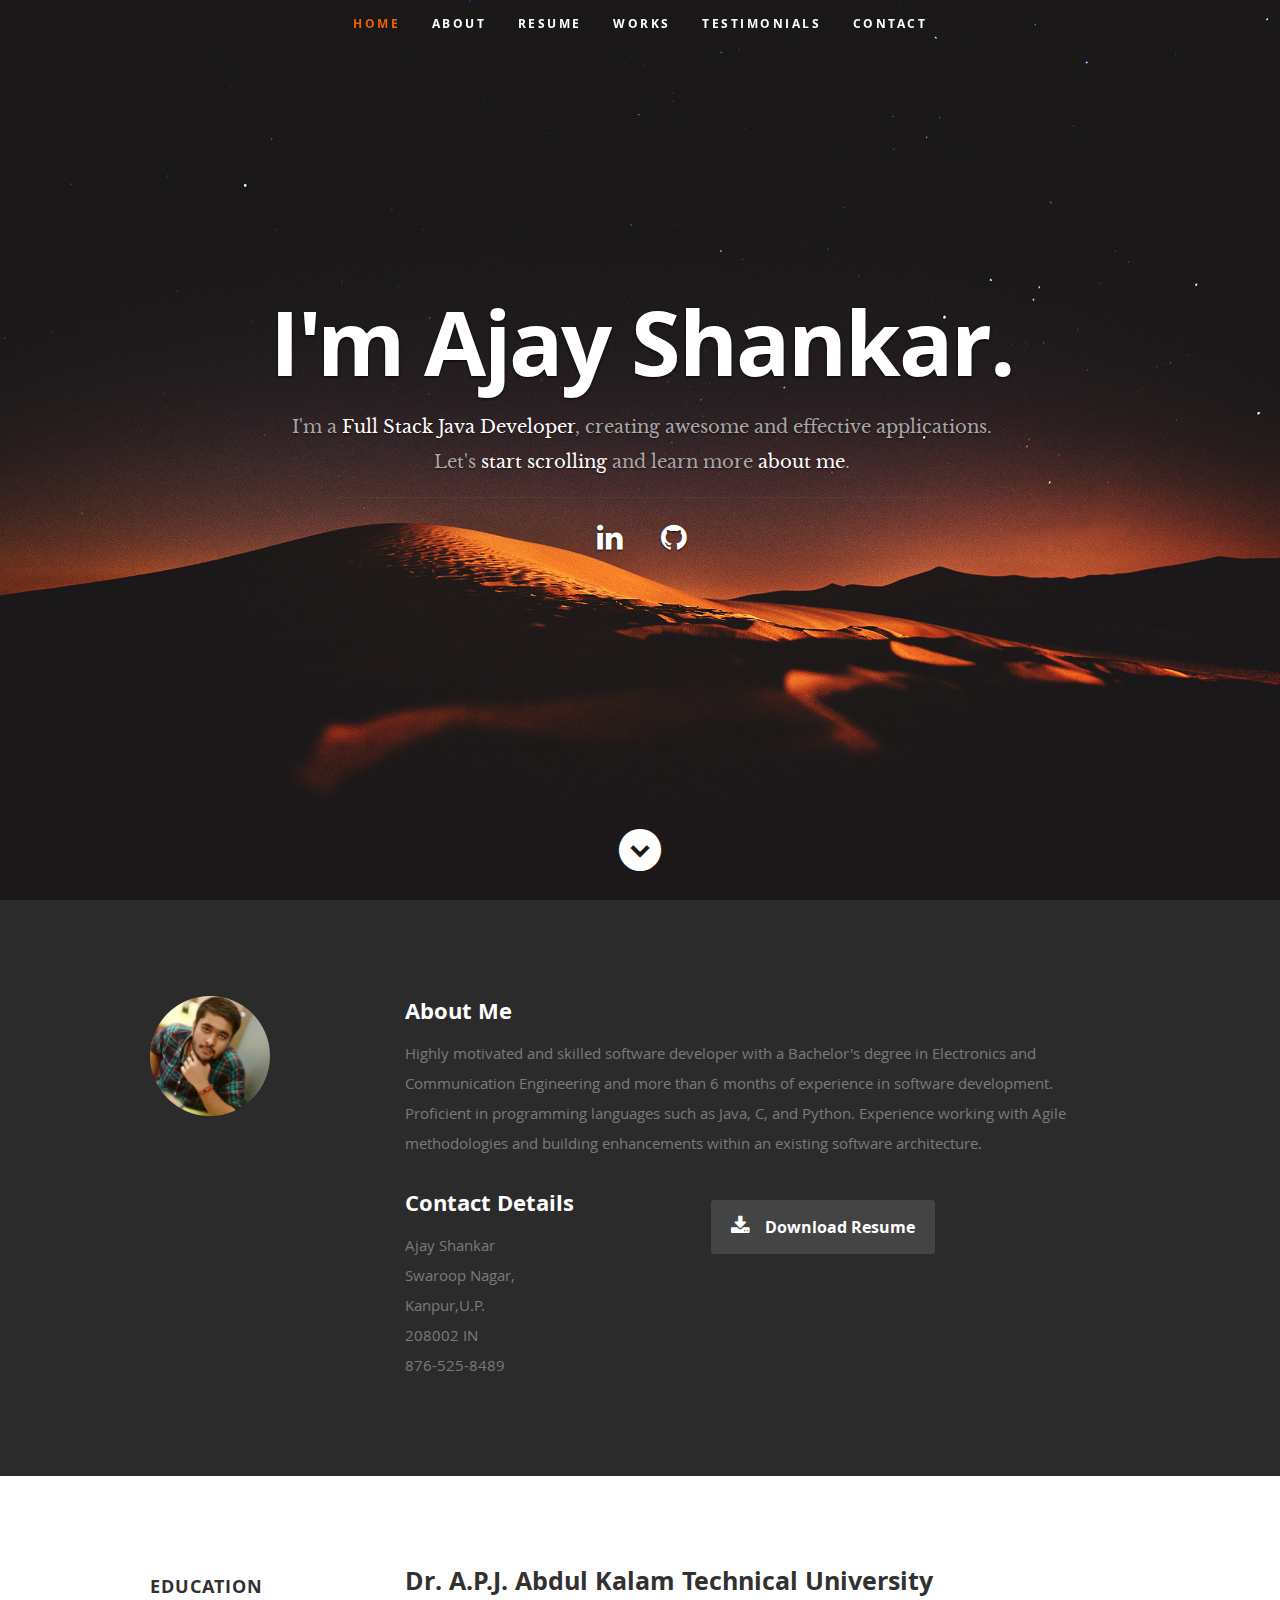
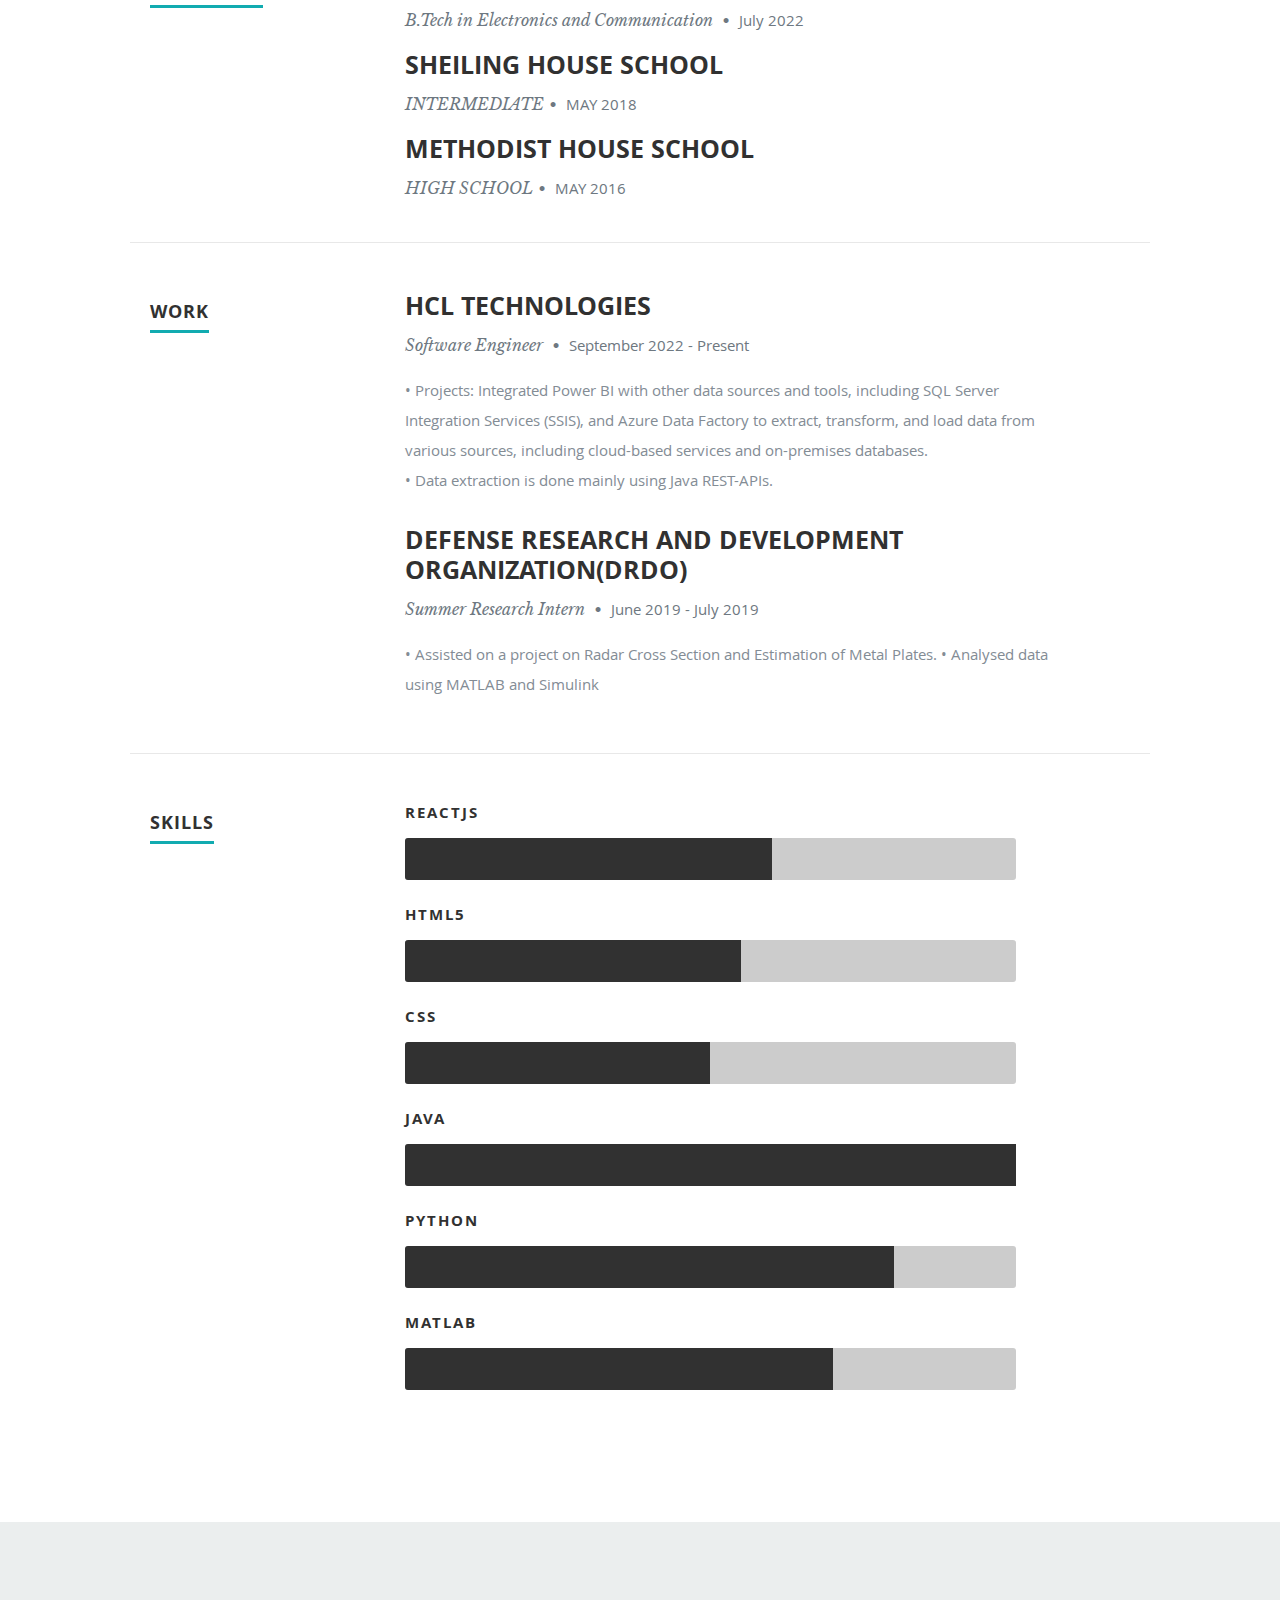
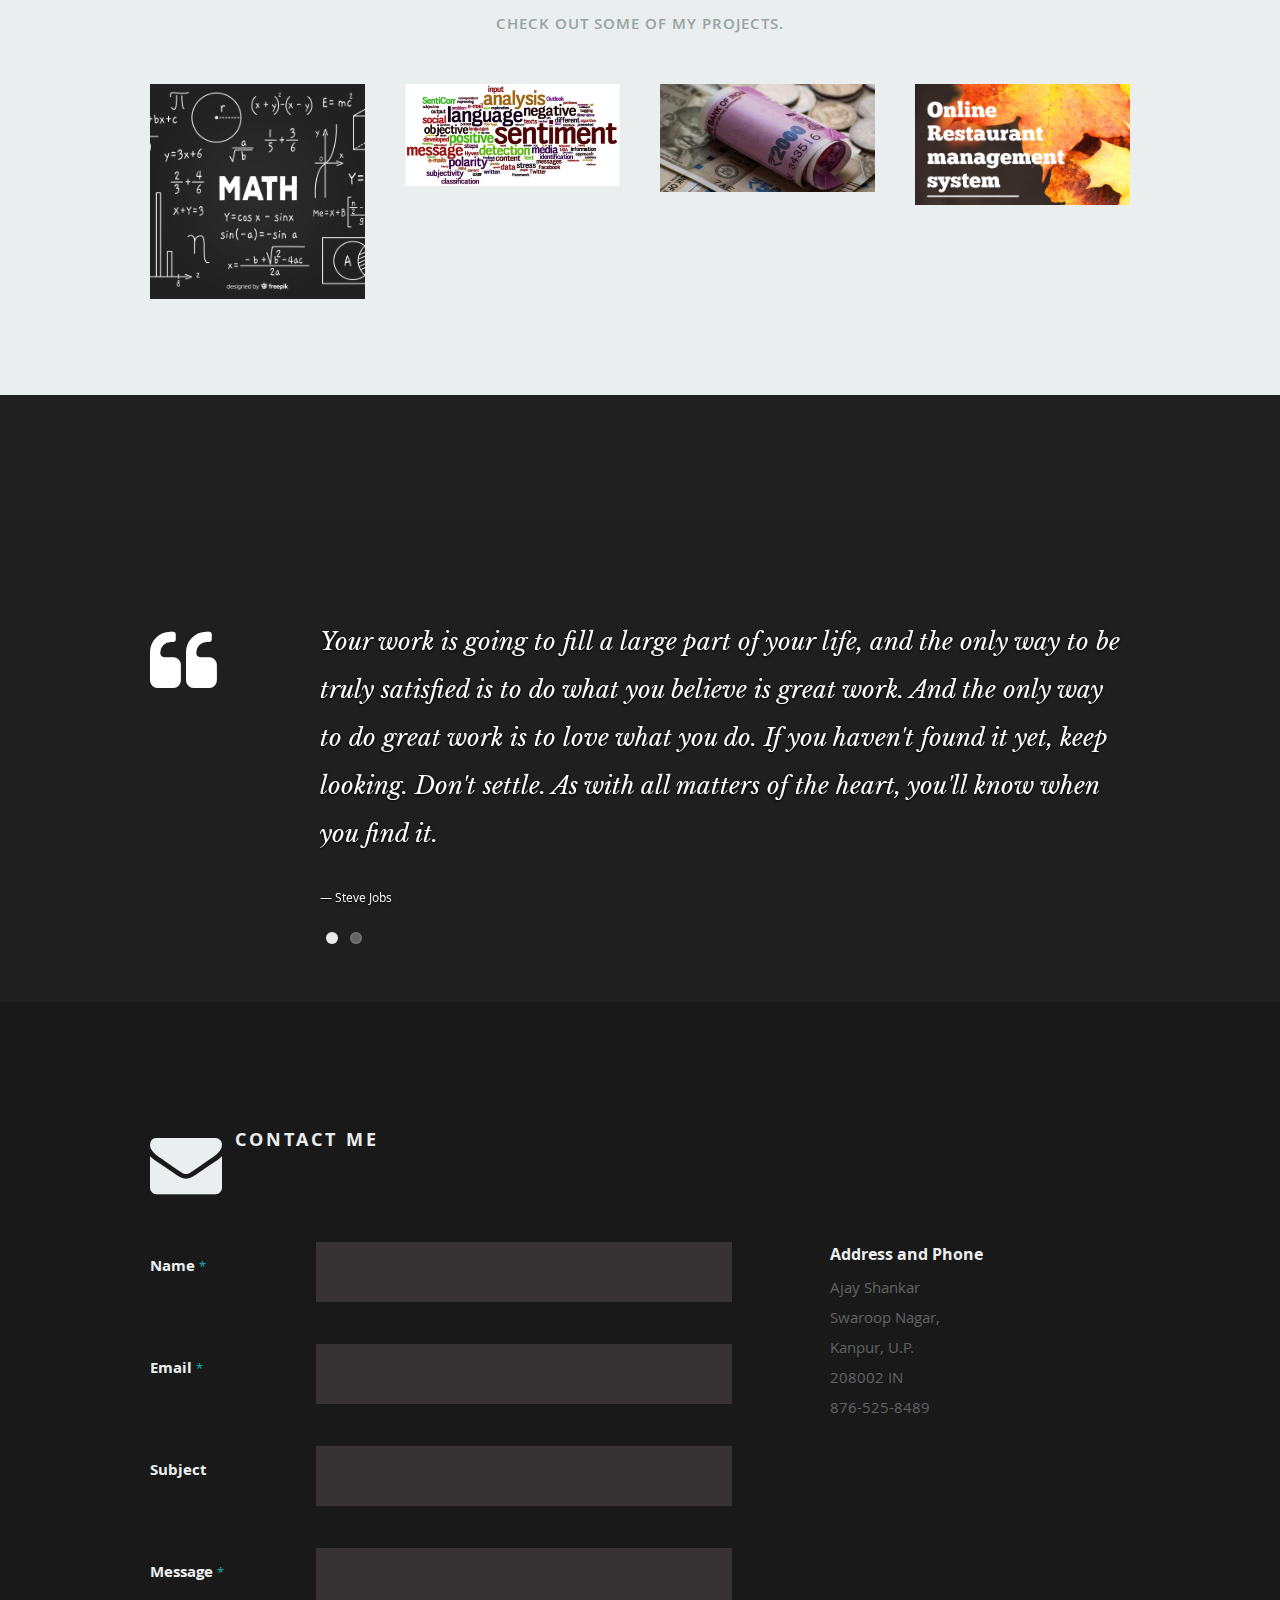
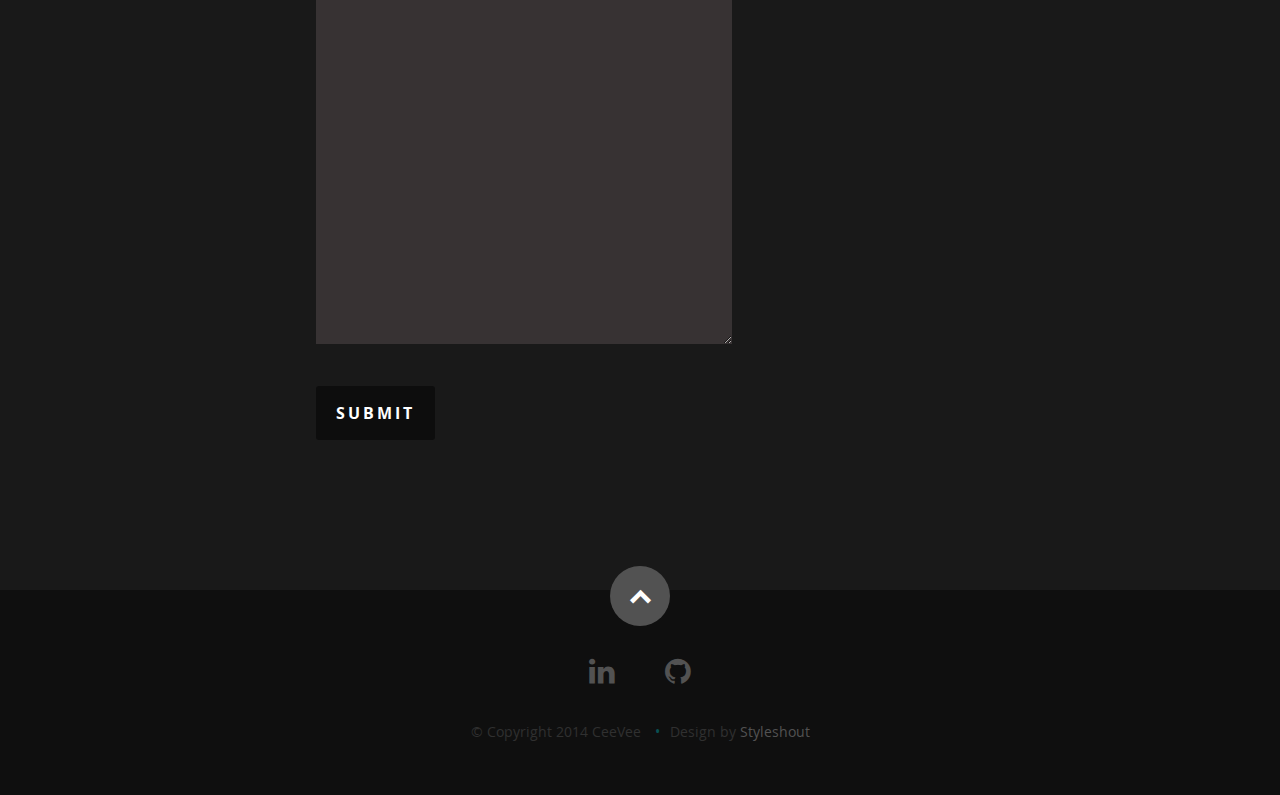
==== commit fd0e4568: "Update index.html" ====
--- a/index.html
+++ b/index.html
@@ -660,19 +660,9 @@
 
          <div class="twelve columns">
 
-            <ul class="social-links">
-<<<<<<< HEAD
+           <ul class="social-links">
                <li><a href="https://www.linkedin.com/in/ajayshankar99/"><i class="fa fa-linkedin"></i></a></li>
                <li><a href="https://github.com/ArrowAce"><i class="fa fa-github"></i></a></li>
-=======
-               <!-- <li><a href="#"><i class="fa fa-facebook"></i></a></li>
-               <li><a href="#"><i class="fa fa-twitter"></i></a></li>
-               <li><a href="#"><i class="fa fa-google-plus"></i></a></li> -->
-               <li><a href="https://www.linkedin.com/in/ajayshankar99/"><i class="fa fa-linkedin"></i></a></li>
-               <li><a href="https://github.com/ArrowAce"><i class="fa fa-github"></i></a></li>
-               <!-- <li><a href="#"><i class="fa fa-dribbble"></i></a></li>
-               <li><a href="#"><i class="fa fa-skype"></i></a></li> -->
->>>>>>> 45a0ada6c99316527138bdaa10ee10b7293b34a3
             </ul>
 
             <ul class="copyright">
